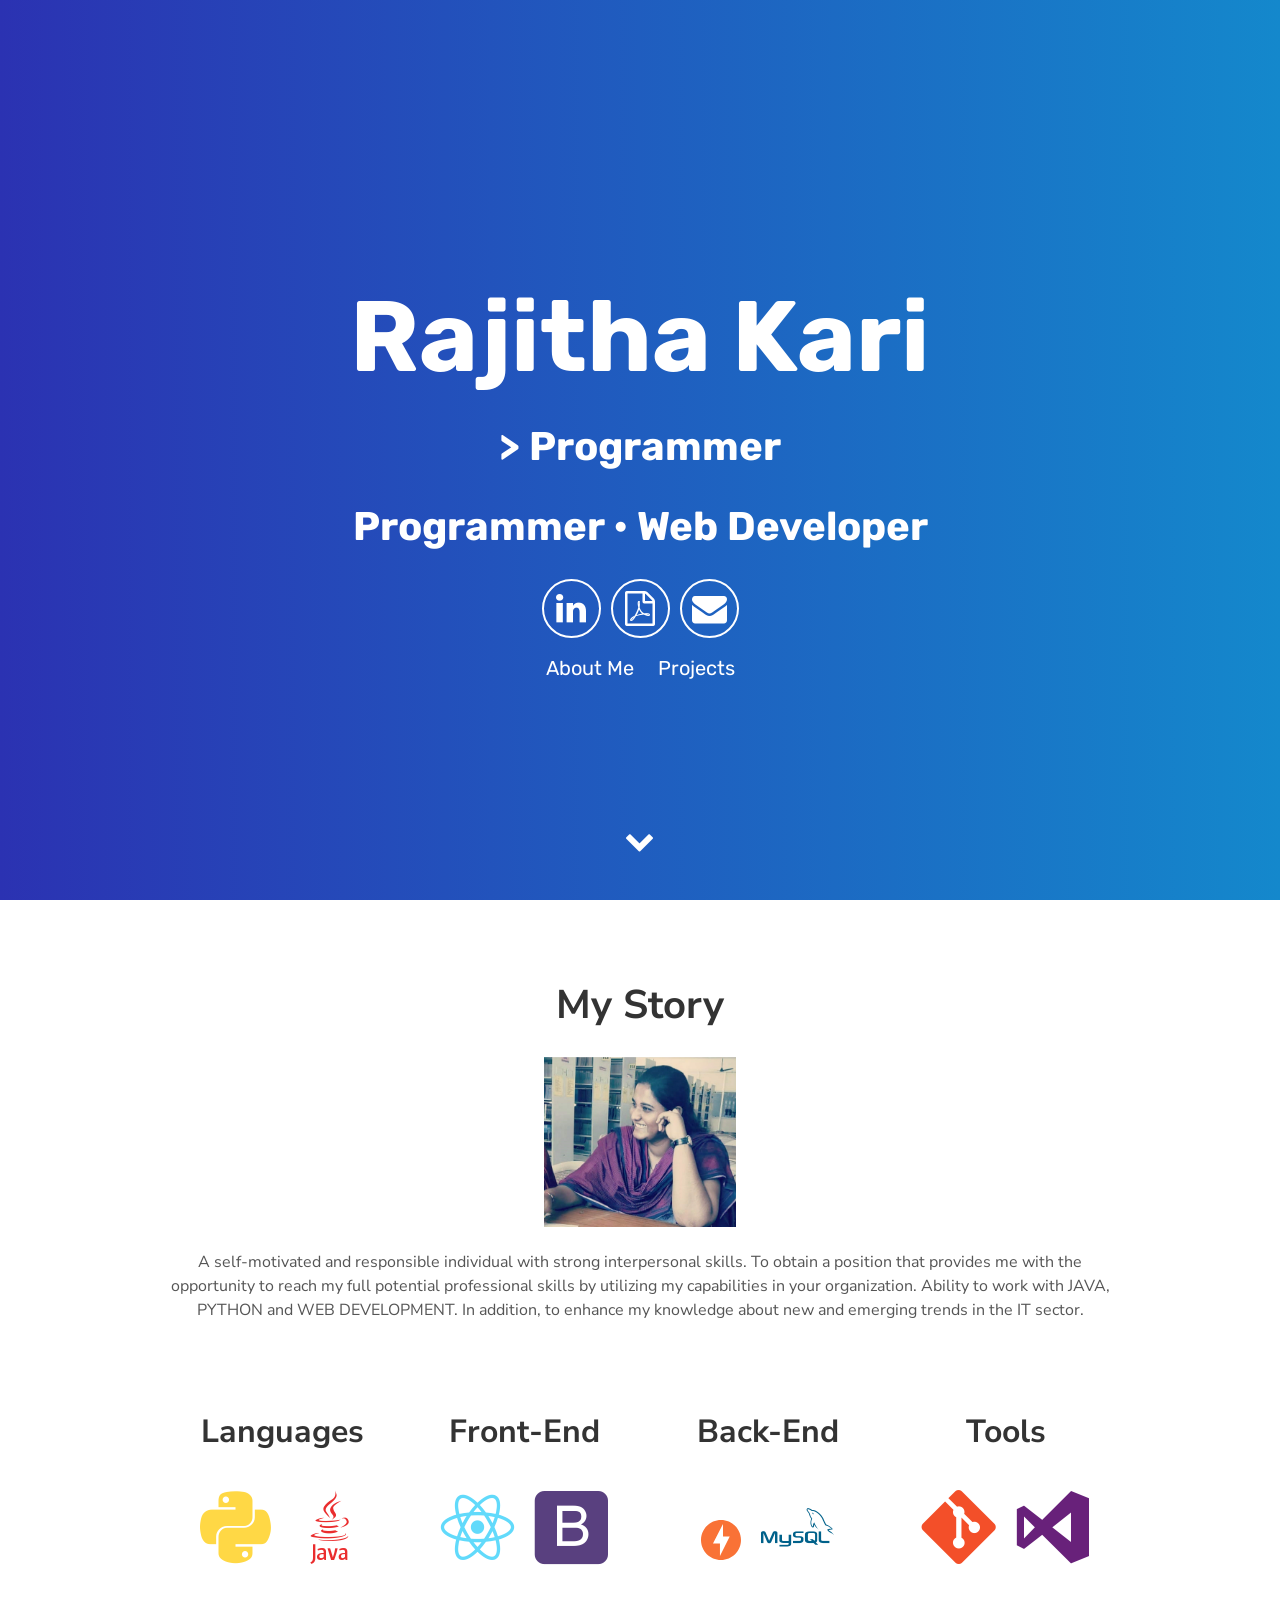
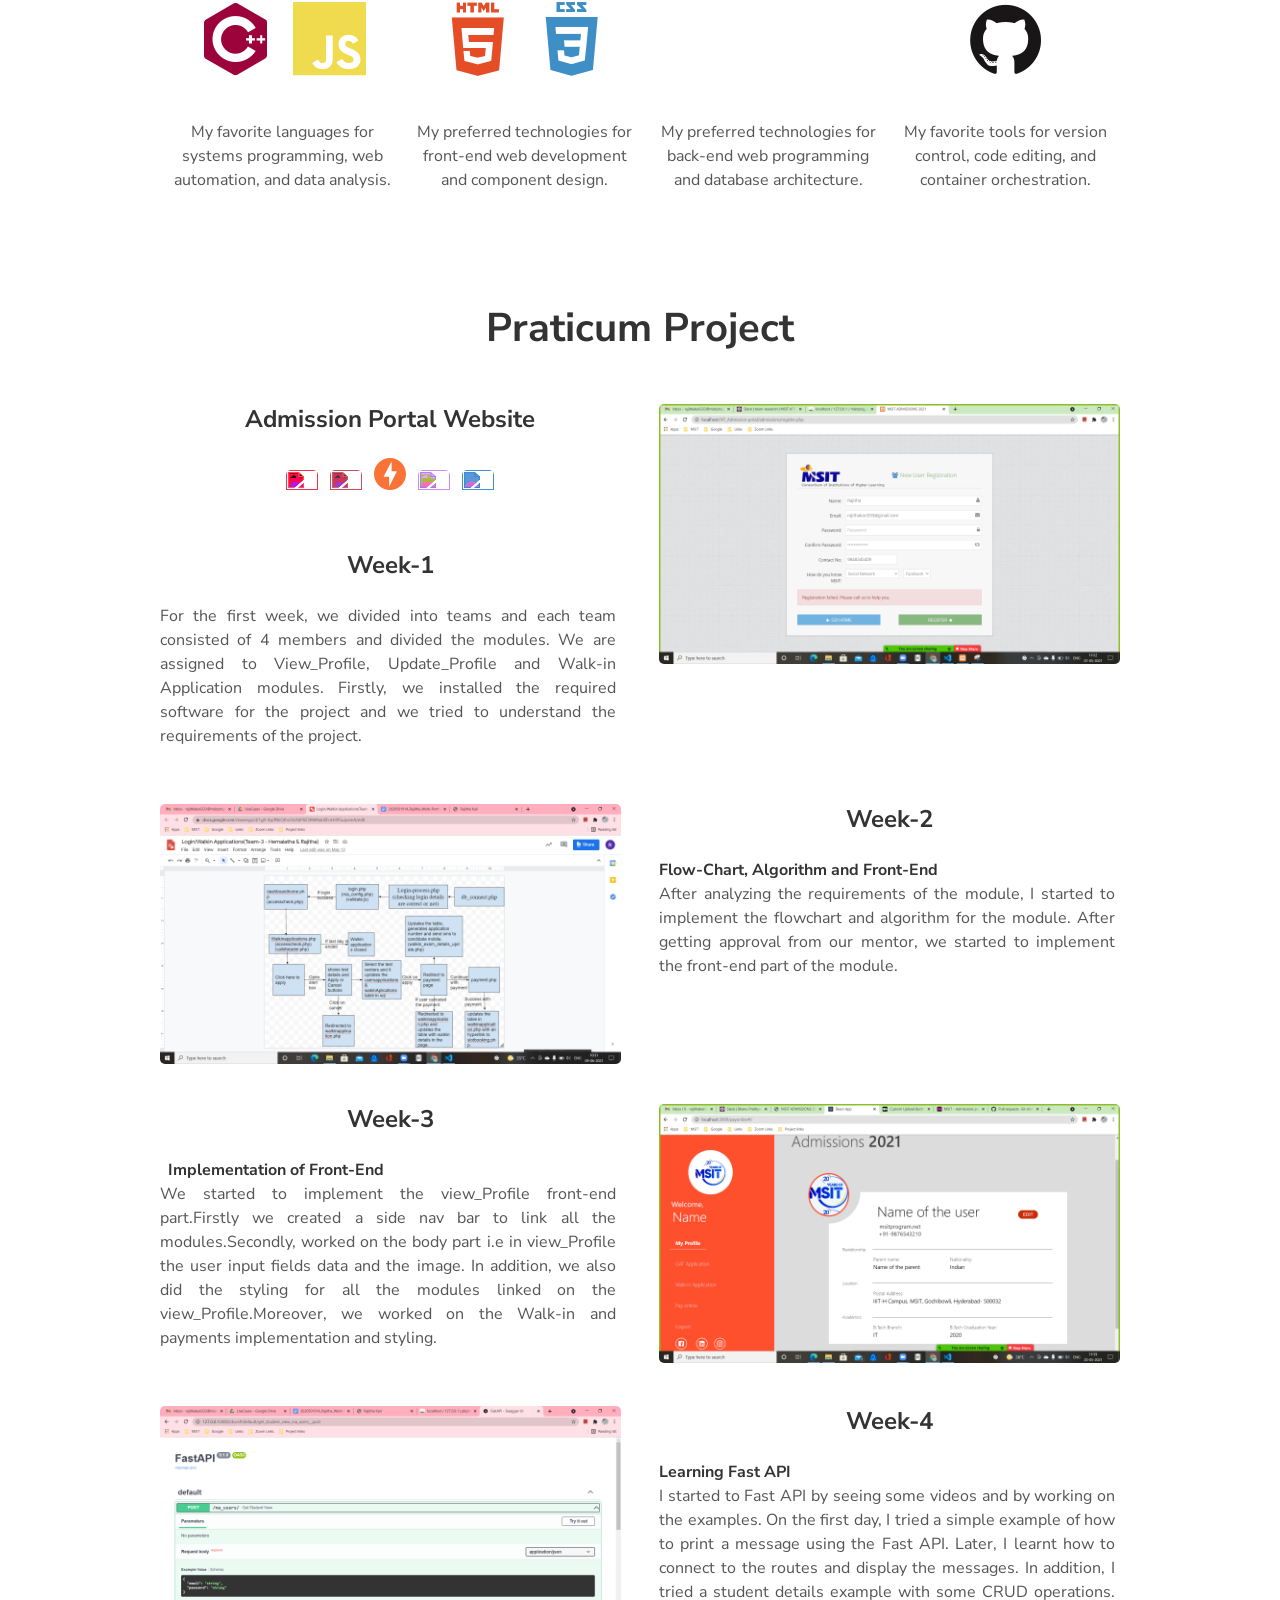
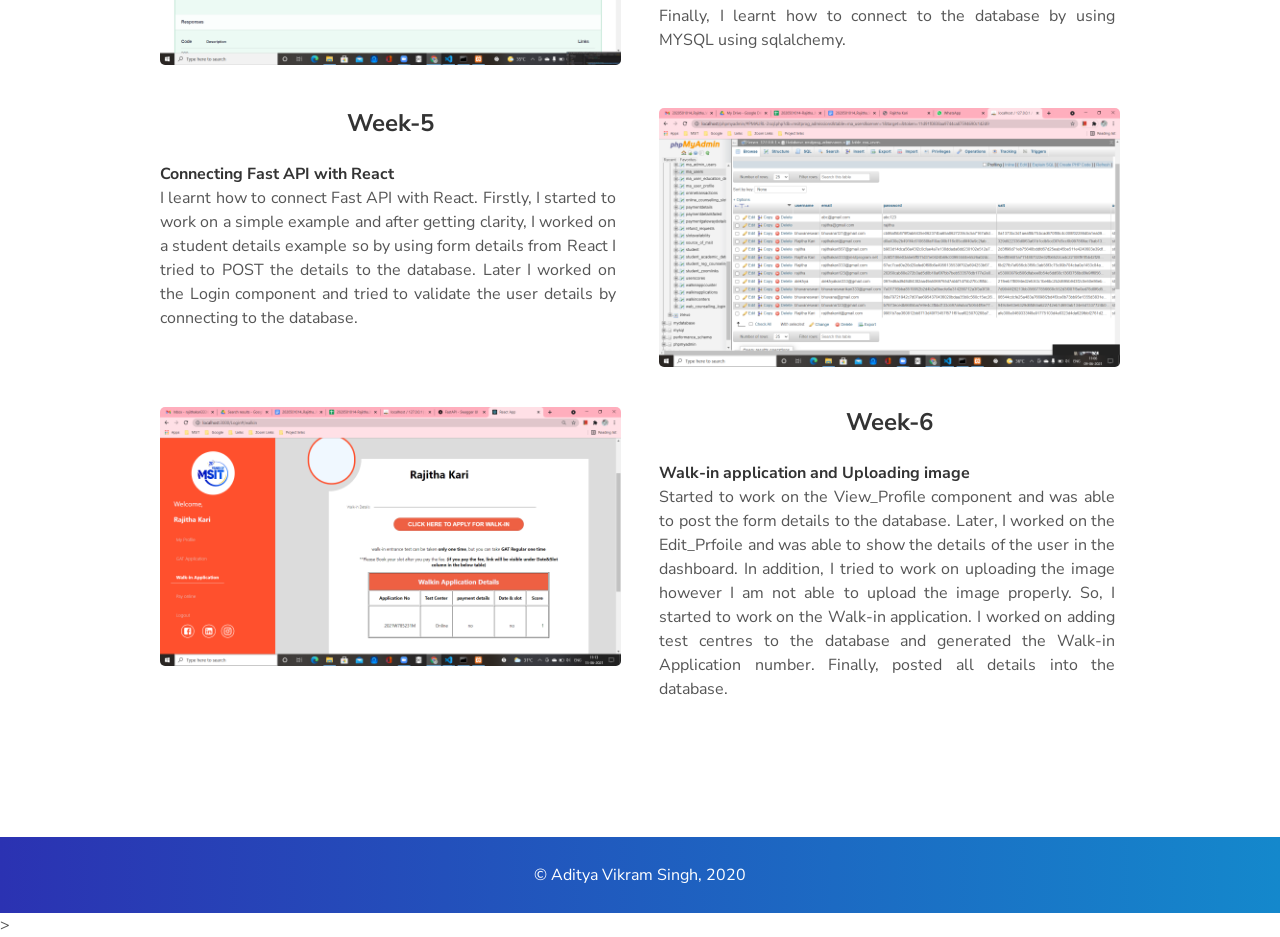
==== portfolio/index.html @ 57f49c66 "Add files via upload" ====
<!DOCTYPE html>
<html lang="en">
  <head>
    <!-- Metadata of the Webpage -->
    <!-- Character-set Metadata -->
    <meta charset="utf-8" />
    <meta http-equiv="X-UA-Compatible" content="IE=edge" />
    <!-- Viewport Metadata -->
    <meta name="viewport" content="width=device-width, initial-scale=1" />
    <!-- Description Metadata-->
    <meta name="description" content="Portfolio Website" />
    <!-- Author Metadata -->
    <meta name="author" content="Rajitha Kari" />
    <!-- Keyword Metadata -->
    <!-- Webpage Logo -->
    <link rel="shortcut icon" href="./assets/img/favicon.ico" />
    <!-- Webpage Title -->
    <title>Rajitha Kari</title>

    <!-- Import CSS: Main Stylesheet -->
    <link rel="stylesheet" href="./assets/css/main.css" />
  </head>

  <body>
    <div id="particles-js">
      <div class="header">
        <h1>
          <span class="site-title">Rajitha Kari</span>
          <div class="site-description"><p id="typed"></p></div>
          <span class="site-description"
            >Programmer • Web Developer</span
          >
        </h1>
        <div class="header-icons">
          <a
            aria-label="My LinkedIn Profile"
            target="_blank"
            href="https://www.linkedin.com/in/rajitha-kari/"
          >
            <i class="icon fa fa-linkedin" aria-hidden="true"></i>
          </a>
          <a
            aria-label="My Résumé"
            target="_blank"
            href="https://rajitha-kari.github.io/Resume.pdf"
          >
            <i class="icon fa fa fa-file-pdf-o" aria-hidden="true"></i>
          </a>
          <a
            aria-label="Send Email"
            href="mailto:rajithakari333@gmail.com"
            target="_blank"
            ><i class="icon fa fa-envelope"></i
          ></a>
        </div>
        <div class="header-links">
          <a class="link" href="#about" data-scroll>About Me</a>
          <a class="link" href="#projects" data-scroll>Projects</a>
        </div>
      </div>
      <a class="down" href="#about" data-scroll
        ><i class="icon fa fa-chevron-down" aria-hidden="true"></i
      ></a>
    </div>

    <!-- About Section -->
    <section id="about">
      <!-- User Introduction-->
      <div class="user-details">
        <h1>My Story</h1>
        <img
          src="./assets/img/myphoto.jpg"
          alt="Professional Me"
          width="20%"
        />
        <p>
          A self-motivated and responsible individual with strong interpersonal skills. 
          To obtain a position that provides me with the opportunity to reach my full 
          potential professional skills by utilizing my capabilities in your organization. 
          Ability to work with JAVA, PYTHON and WEB DEVELOPMENT. In addition, to enhance 
          my knowledge about new and emerging trends in the IT sector.
        </p>
      </div>

      <!-- User Specifics -->
      <div class="user">
        <!-- Technology Stack #1: Languages -->
        <div class="tech">
          <h2>Languages</h2>
          <i class="devicon-python-plain colored"></i>
          <i class="devicon-java-plain-wordmark colored"></i>
          <i class="devicon-cplusplus-plain colored"></i>
          <i class="devicon-javascript-plain colored"></i>
          <p>
            My favorite languages for systems programming, web automation, and
            data analysis.
          </p>
        </div>

        <!-- Technology Stack #2: Front-End -->
        <div class="tech">
          <h2>Front-End</h2>
          <i class="devicon-react-original colored"></i>
          <i class="devicon-bootstrap-plain colored"></i>
          <i class="devicon-html5-plain-wordmark colored"></i>
          <i class="devicon-css3-plain-wordmark colored"></i>
          <p>
            My preferred technologies for front-end web development and
            component design.
          </p>
        </div>

        <!-- Technology Stack #3: Back-End -->
        <div class="tech">
          <h2>Back-End</h2>
          <img
              height="40"
              width="40"
              src="./assets/img/fastapi.svg"
              style="
                filter: invert(96%) sepia(47%) saturate(4151%)
                  hue-rotate(338deg) brightness(100%) contrast(95%);
              "
            />
          <i class="devicon-mysql-plain-wordmark colored"></i>
          <br/>
          <br/>
          <p>
            My preferred technologies for back-end web programming and database
            architecture.
          </p>
        </div>

        <!-- Technology Stack #4: Tools -->
        <div class="tech">
          <h2>Tools</h2>
          <i class="devicon-git-plain colored"></i>
          <i class="devicon-visualstudio-plain colored"></i>
          <i class="devicon-github-plain colored"></i>
          <p>
            My favorite tools for version control, code editing, and container
            orchestration.
          </p>
        </div>
      </div>
    </section>

    <!-- Projects Section -->
    <section id="projects">
      <div class="user-details">
        <h1>Praticum Project</h1>
      </div>

      <!-- Week-1 -->
      <div class="user-projects">
        <div class="images-right">
          <img
            alt="Admission Portal"
            src="./assets/img/1.png"
          />
        </div>
        <div class="contents" style="text-align: center;">
          <h3>Admission Portal Website</h3>
          <div>
            <img
              height="32"
              width="32"
              src="https://unpkg.com/simple-icons@3.4.0/icons/javascript.svg"
              style="
                filter: invert(96%) sepia(47%) saturate(4151%)
                  hue-rotate(338deg) brightness(100%) contrast(95%);
              "
            />
            &nbsp;
            <img
              height="32"
              width="32"
              src="https://unpkg.com/simple-icons@3.4.0/icons/mysql.svg"
              style="
                filter: invert(96%) sepia(47%) saturate(4151%)
                  hue-rotate(338deg) brightness(100%) contrast(60%);
              "
            />
            &nbsp;
            <img
              height="32"
              width="32"
              src="./assets/img/fastapi.svg"
              style="
                filter: invert(96%) sepia(47%) saturate(4151%)
                  hue-rotate(338deg) brightness(100%) contrast(95%);
              "
            />
            &nbsp;
            <img
              height="32"
              width="32"
              src="https://unpkg.com/simple-icons@3.4.0/icons/react.svg"
              style="
                filter: invert(24%) sepia(14%) saturate(2270%)
                  hue-rotate(222deg) brightness(102%) contrast(90%);
              "
            />
            &nbsp;
            <img
              height="32"
              width="32"
              src="https://unpkg.com/simple-icons@3.4.0/icons/css3.svg"
              style="
                filter: invert(33%) sepia(29%) saturate(3844%)
                  hue-rotate(184deg) brightness(90%) contrast(84%);
              "
            />
          </div>
          <h3>Week-1</h3>
          <p style="text-align: justify;">
            For the first week, we divided into teams and each team consisted of 4 members 
            and divided the modules. We are assigned to View_Profile, Update_Profile and 
            Walk-in Application modules. Firstly, we installed the required software for 
            the project and we tried to understand the requirements of the project.
          </p>
          <!-- <a
            class="project-link"
            target="_blank"
            href="https://www.adityavsingh.com/"
            >Check it out!</a
          > -->
        </div>
      </div>

      <!-- Week-2 -->
      <div class="user-projects">
        <div class="images-left">
          <img
            alt="Week-2"
            src="./assets/img/2.png"
          />
        </div>
        <div class="contents-right" style="text-align: center;">
          <h3>Week-2</h3>
          
          <p style="text-align: justify;">
            <strong>Flow-Chart, Algorithm and Front-End</strong><br/>
            After analyzing the requirements of the module, I started to implement 
            the flowchart and algorithm for the module. After getting approval 
            from our mentor, we started to implement the front-end part of the module.
          </p>
          <!-- <a
            class="project-link"
            target="_blank"
            href="https://github.com/AVS1508/Summer-2020-Project"
            >Check it out!</a
          > -->
        </div>
      </div>

     <!-- Week-3 -->
      <div class="user-projects">
        <div class="images-right">
          <img
            alt="Week-3"
            src="./assets/img/3.png"
          />
        </div>
        <div class="contents" style="text-align: center;">
          <h3>Week-3</h3>
          <p style="text-align: justify;">
            &nbsp;
            <strong>Implementation of Front-End</strong><br/>
            We started to implement the view_Profile front-end part.Firstly we created a 
            side nav bar to link all the modules.Secondly, worked on the body part i.e 
            in view_Profile the user input fields data and the image. In addition, we also 
            did the styling for all the modules linked on the view_Profile.Moreover, we 
            worked on the Walk-in and payments implementation and styling.
          </p>
          <!-- <a
            class="project-link"
            target="_blank"
            href="https://www.adityavsingh.com/covid19-tracker-app"
          >
            Check it out!
          </a> -->
        </div>
      </div>

      <!-- Week-4 -->
      <div class="user-projects">
        <div class="images-left">
          <img
            alt="Week-4"
            src="./assets/img/4.png"
          />
        </div>
        <div class="contents-right" style="text-align: center;">
          <h3>Week-4</h3>
          <p style="text-align: justify;">
            <strong>Learning Fast API</strong><br/>
            I started to Fast API by seeing some videos and by working on the examples. 
            On the first day, I tried a simple example of how to print a message using 
            the Fast API. Later, I learnt how to connect to the routes and display the 
            messages. In addition, I tried a student details example with some CRUD 
            operations. Finally, I learnt how to connect to the database by using 
            MYSQL using sqlalchemy.
          </p>
          <!-- <a
            class="project-link"
            target="_blank"
            href="https://github.com/AVS1508/Valuto-Account-Management-System"
          >
            Check it out!
          </a> -->
        </div>
      </div>

      <!-- Week-5 -->
      <div class="user-projects">
        <div class="images-right">
          <img
            alt="Week-5"
            src="./assets/img/5.png"
          />
        </div>
        <div class="contents" style="text-align: center;">
          <h3>Week-5</h3>
          <p style="text-align: justify;">
            <strong>Connecting Fast API with React</strong><br/>
            I learnt how to connect Fast API with React. Firstly, I started to work on a 
            simple example and after getting clarity, I worked on a student details 
            example so by using form details from React I tried to POST the details to 
            the database. Later I worked on the Login component and tried to validate 
            the user details by connecting to the database.
            
          </p>
          <!-- <a
            class="project-link"
            target="_blank"
            href="https://www.adityavsingh.com/covid19-tracker-app"
          >
            Check it out!
          </a> -->
        </div>
      </div>
      <!-- Week-6 -->
      <div class="user-projects">
        <div class="images-left">
          <img
            alt="Week-4"
            src="./assets/img/6.png"
          />
        </div>
        <div class="contents-right" style="text-align: center;">
          <h3>Week-6</h3>
          <p style="text-align: justify;">
            <strong>Walk-in application and Uploading image</strong><br/>
            Started to work on the View_Profile component and was able to post the form 
            details to the database. Later, I worked on the Edit_Prfoile and was able to 
            show the details of the user in the dashboard. In addition, I tried to work 
            on uploading the image however I am not able to upload the image properly. 
            So, I started to work on the Walk-in application. I worked on adding test 
            centres to the database and generated the Walk-in Application number. 
            Finally, posted all details into the database.
          </p>
          <!-- <a
            class="project-link"
            target="_blank"
            href="https://github.com/AVS1508/Valuto-Account-Management-System"
          >
            Check it out!
          </a> -->
        </div>
      </div>
    </section>

    <footer class="footer">
      <p>&copy; Aditya Vikram Singh, 2020</p>
    </footer>

    <!-- Import JS: Particles Theme -->
    <script src="https://cdn.jsdelivr.net/particles.js/2.0.0/particles.min.js"></script>
    <!-- Import JS: Sweet Scroll -->
    <script src="./assets/js/sweet-scroll.min.js"></script>
    <!-- Import JS: Google Analytics -->
    <script src="./assets/js/google-analytics.js"></script>
    <!-- Import JS: Typed.js -->>
    <script src="./assets/js/typed.js"></script>
    <script>
      var typed = new Typed("#typed", {
        strings: ["> Programmer", "> Web Developer", "> Graphic Designer"],
        typeSpeed: 80,
        backSpeed: 80,
        backDelay: 1800,
        loop: true,
        showCursor: false,
        contentType: null,
      });
    </script>
    <!-- Import JS: Main Script -->
    <script src="./assets/js/main.js"></script>
  </body>
</html>
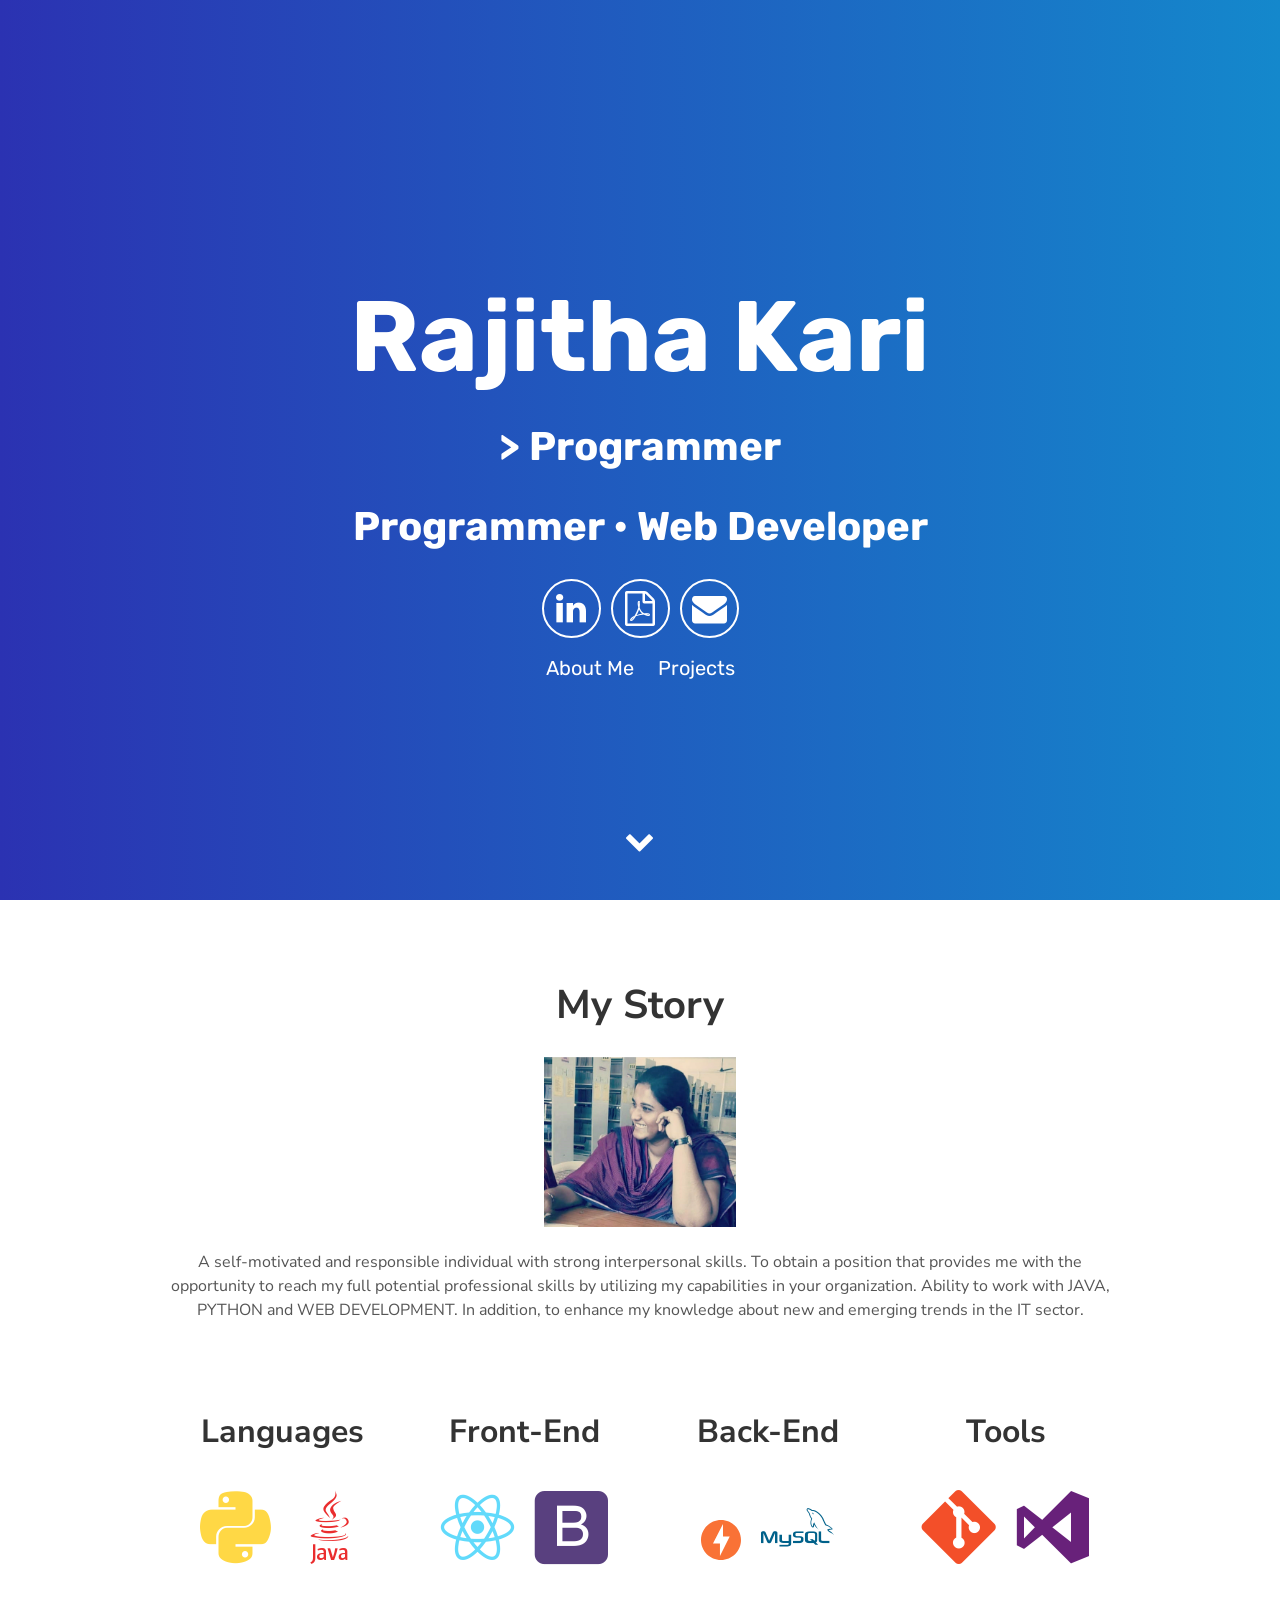
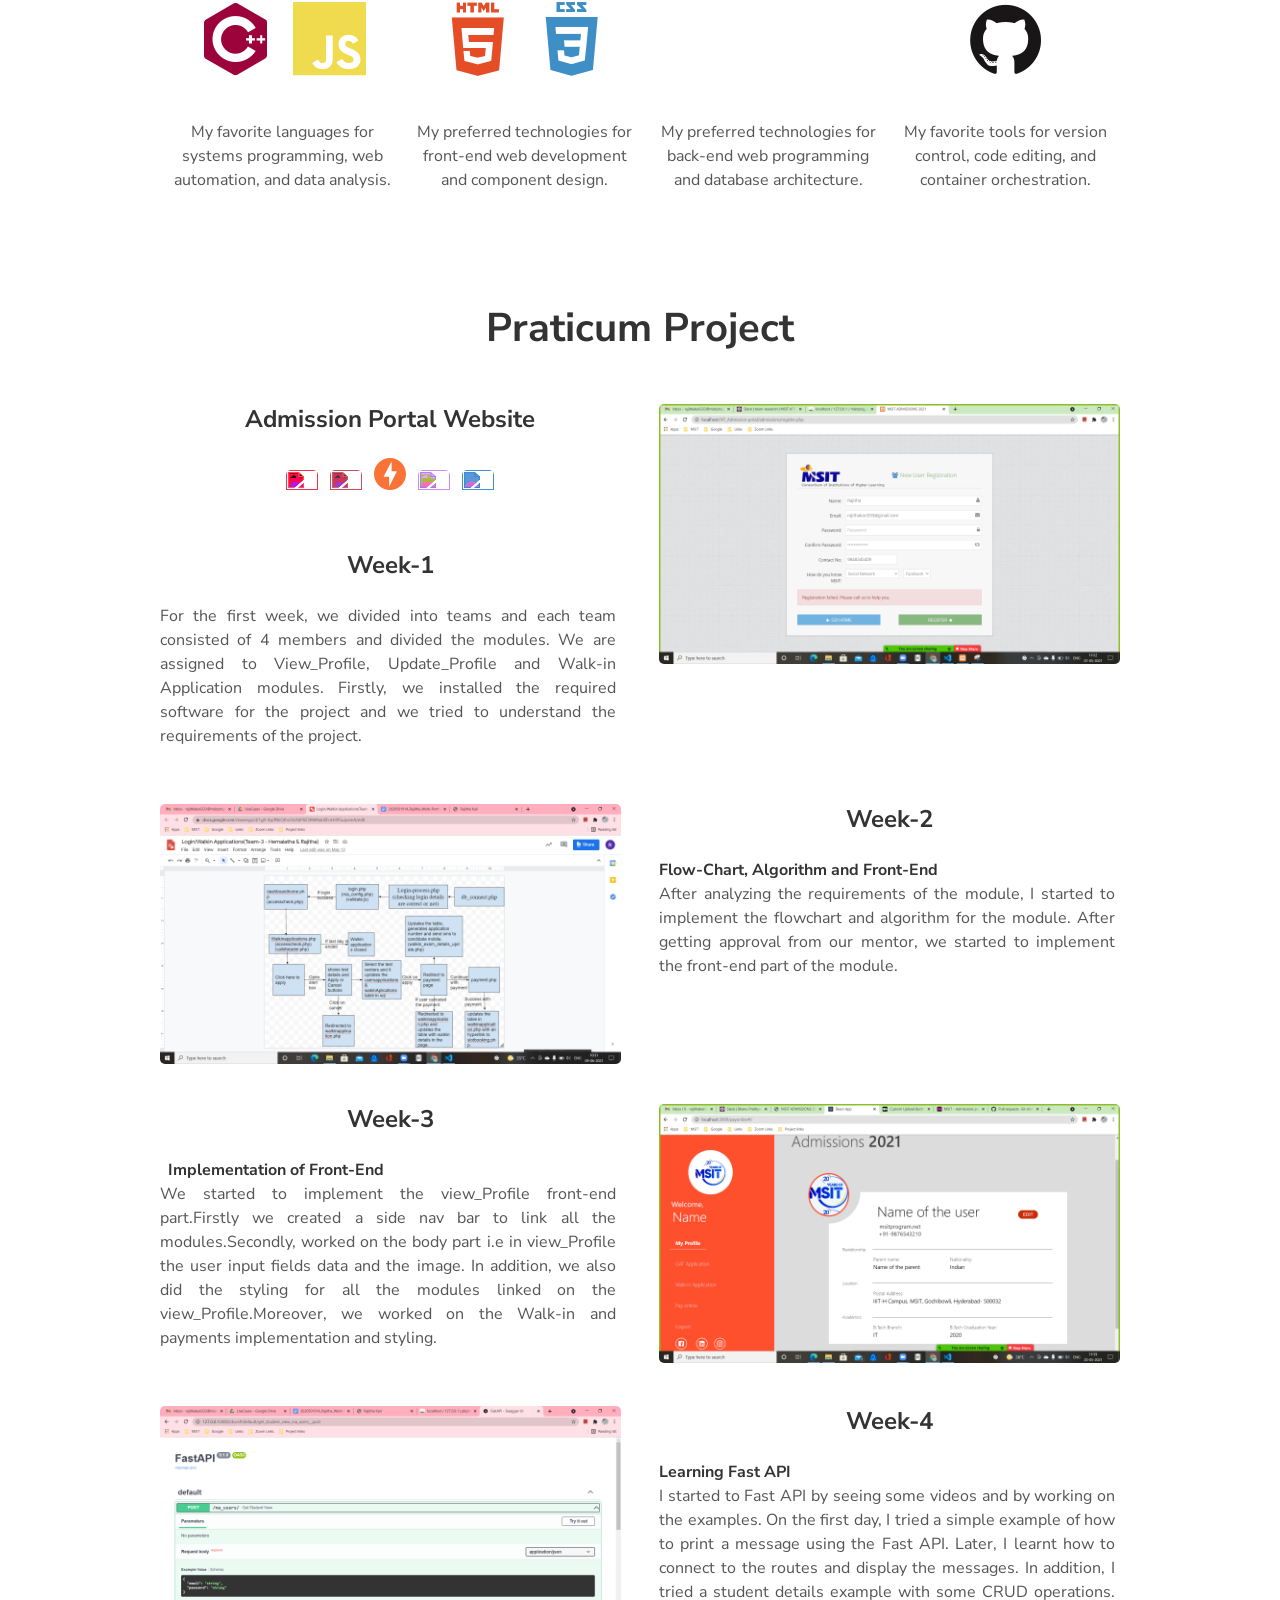
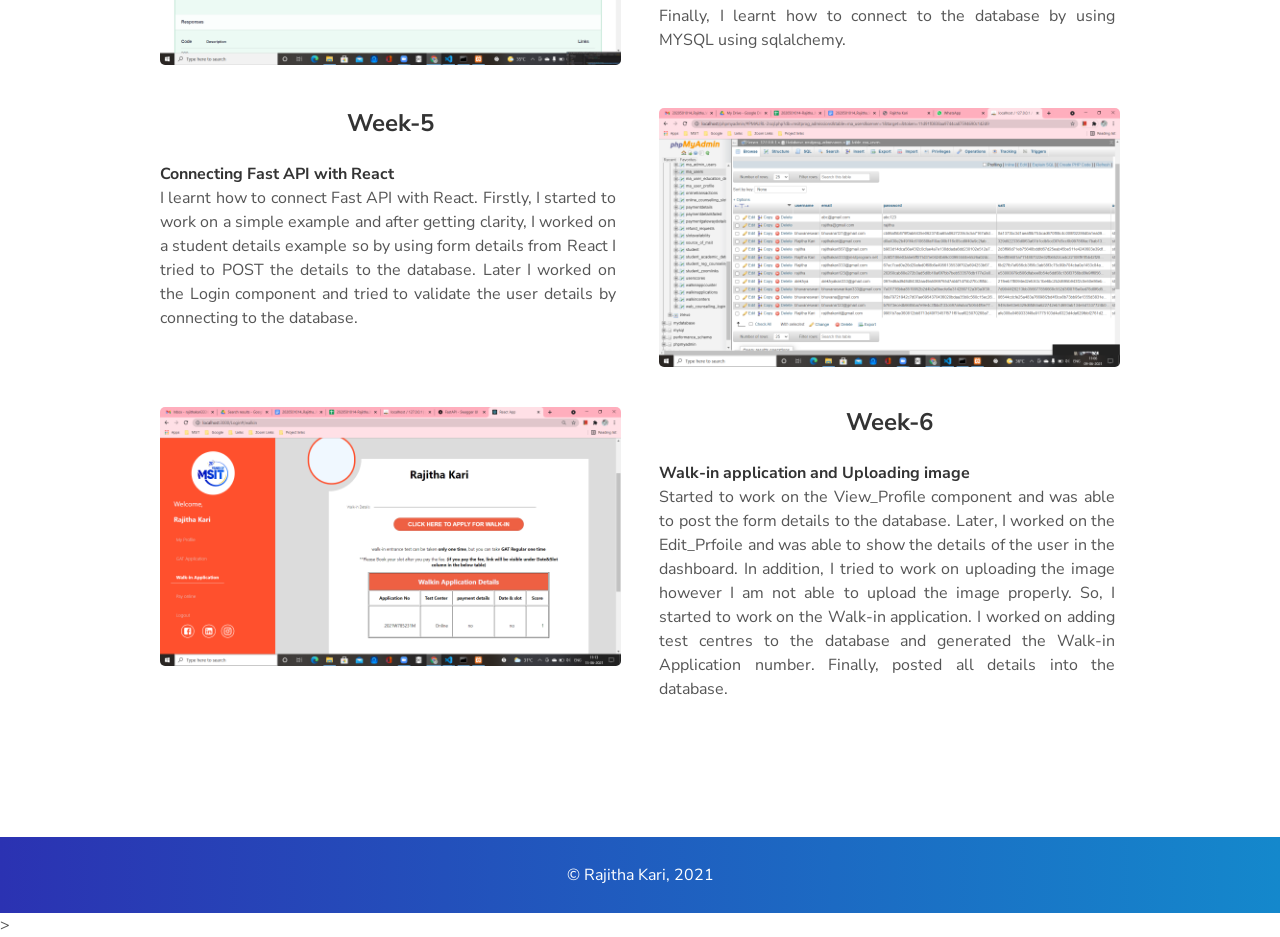
==== commit ddeccfc5: "Update index.html" ====
--- a/portfolio/index.html
+++ b/portfolio/index.html
@@ -372,7 +372,7 @@
     </section>
 
     <footer class="footer">
-      <p>&copy; Aditya Vikram Singh, 2020</p>
+      <p>&copy; Rajitha Kari, 2021</p>
     </footer>
 
     <!-- Import JS: Particles Theme -->
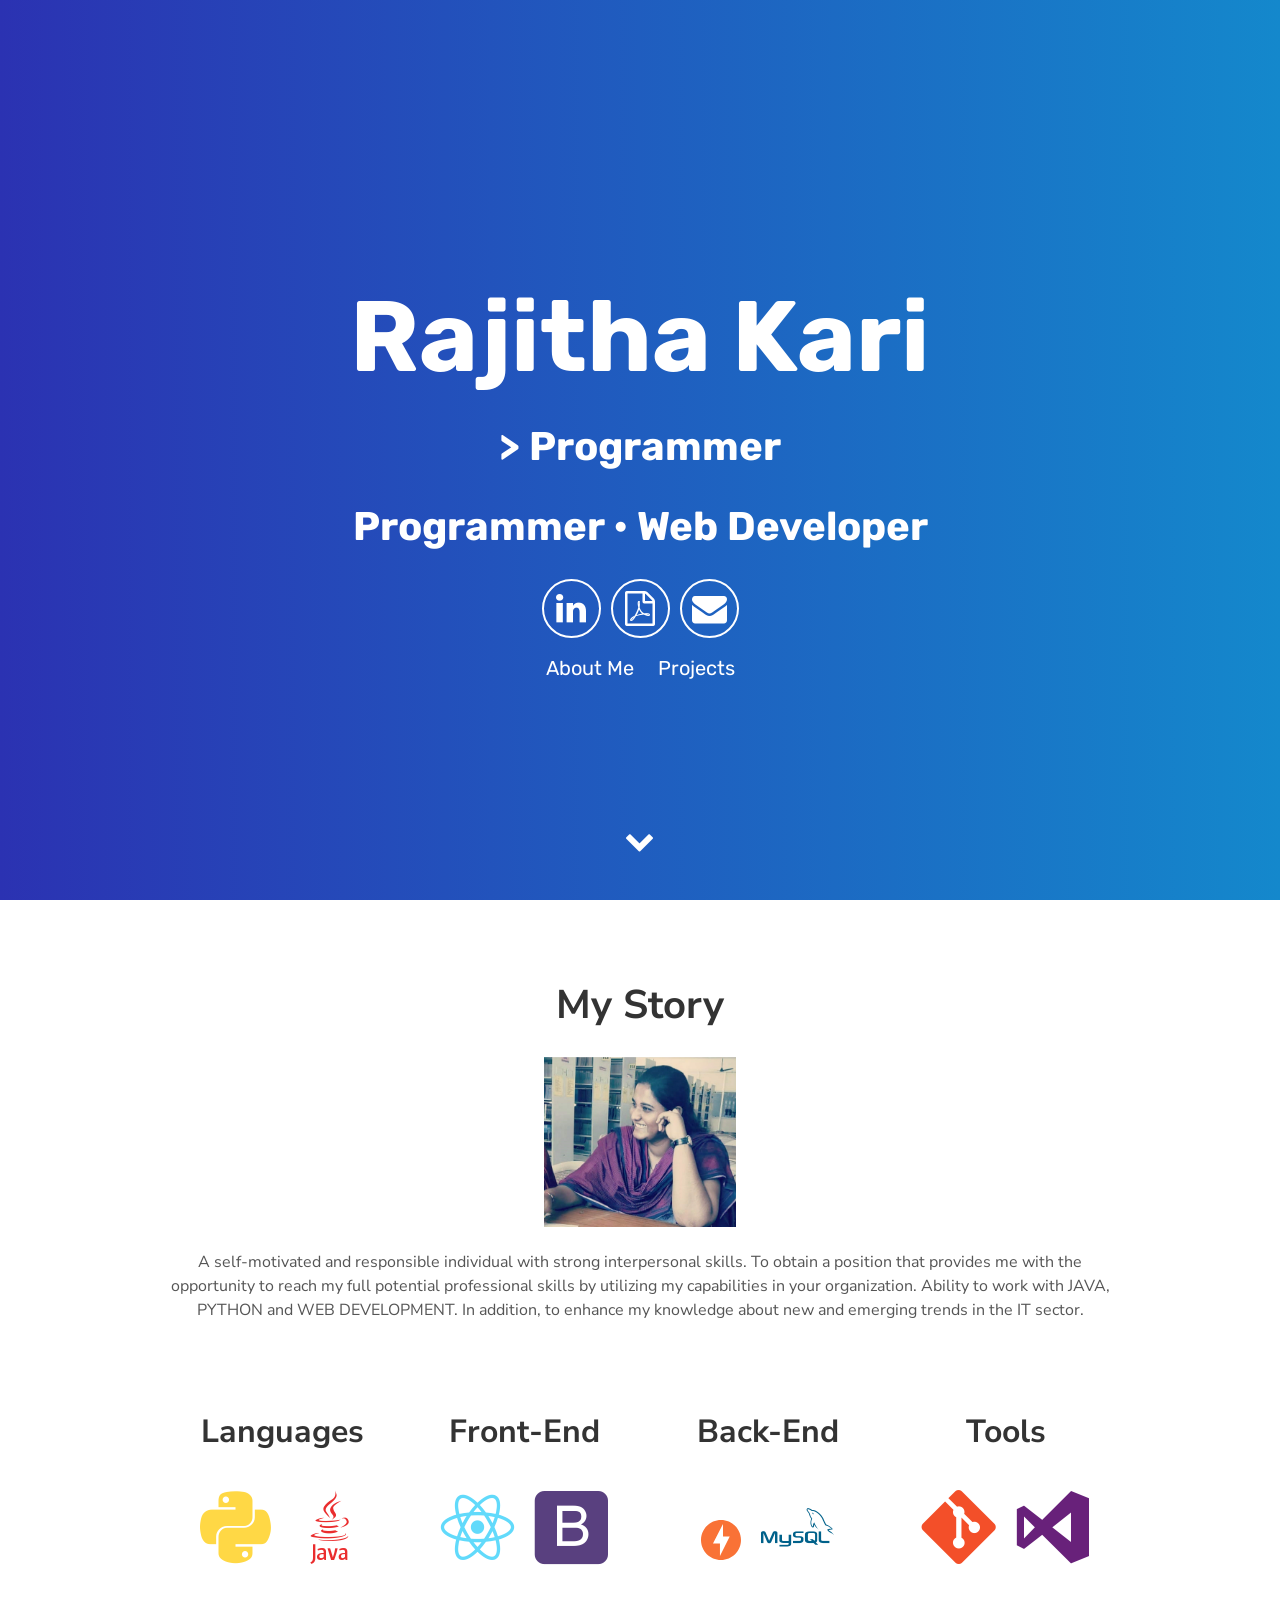
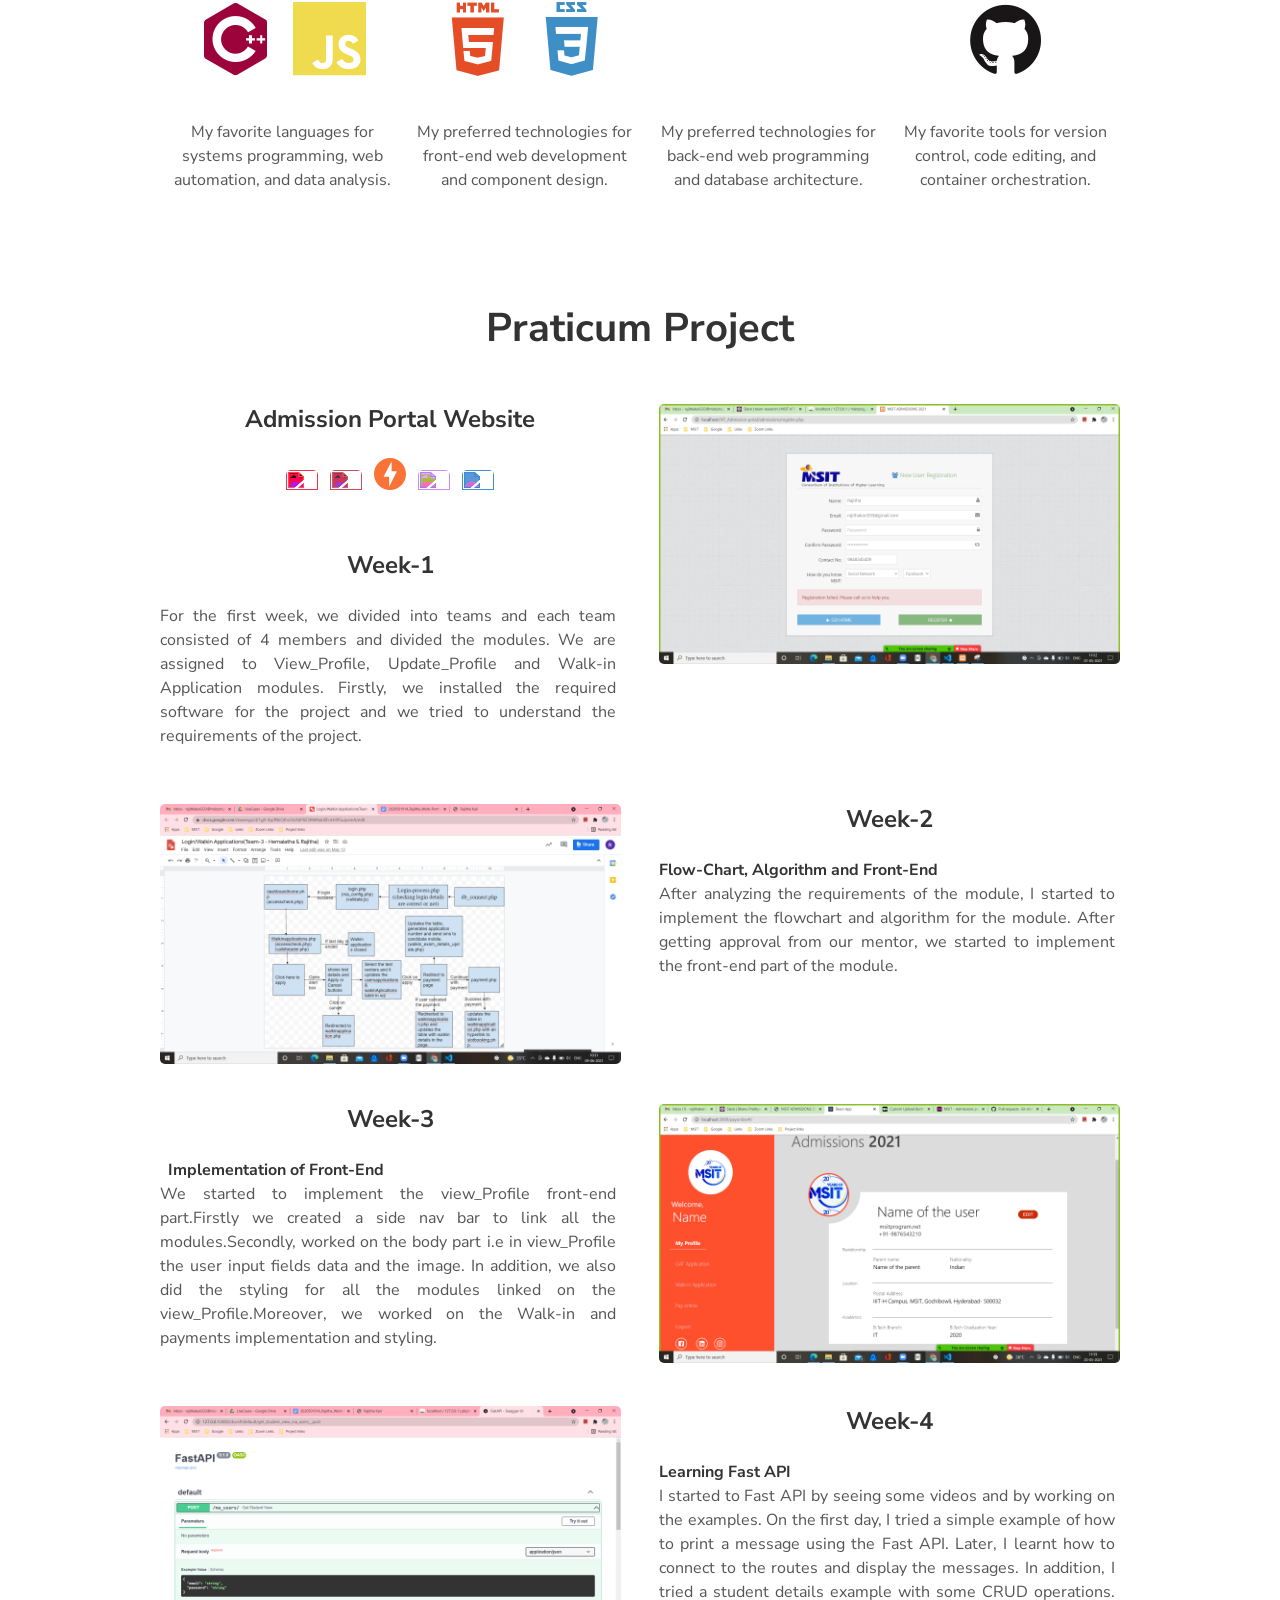
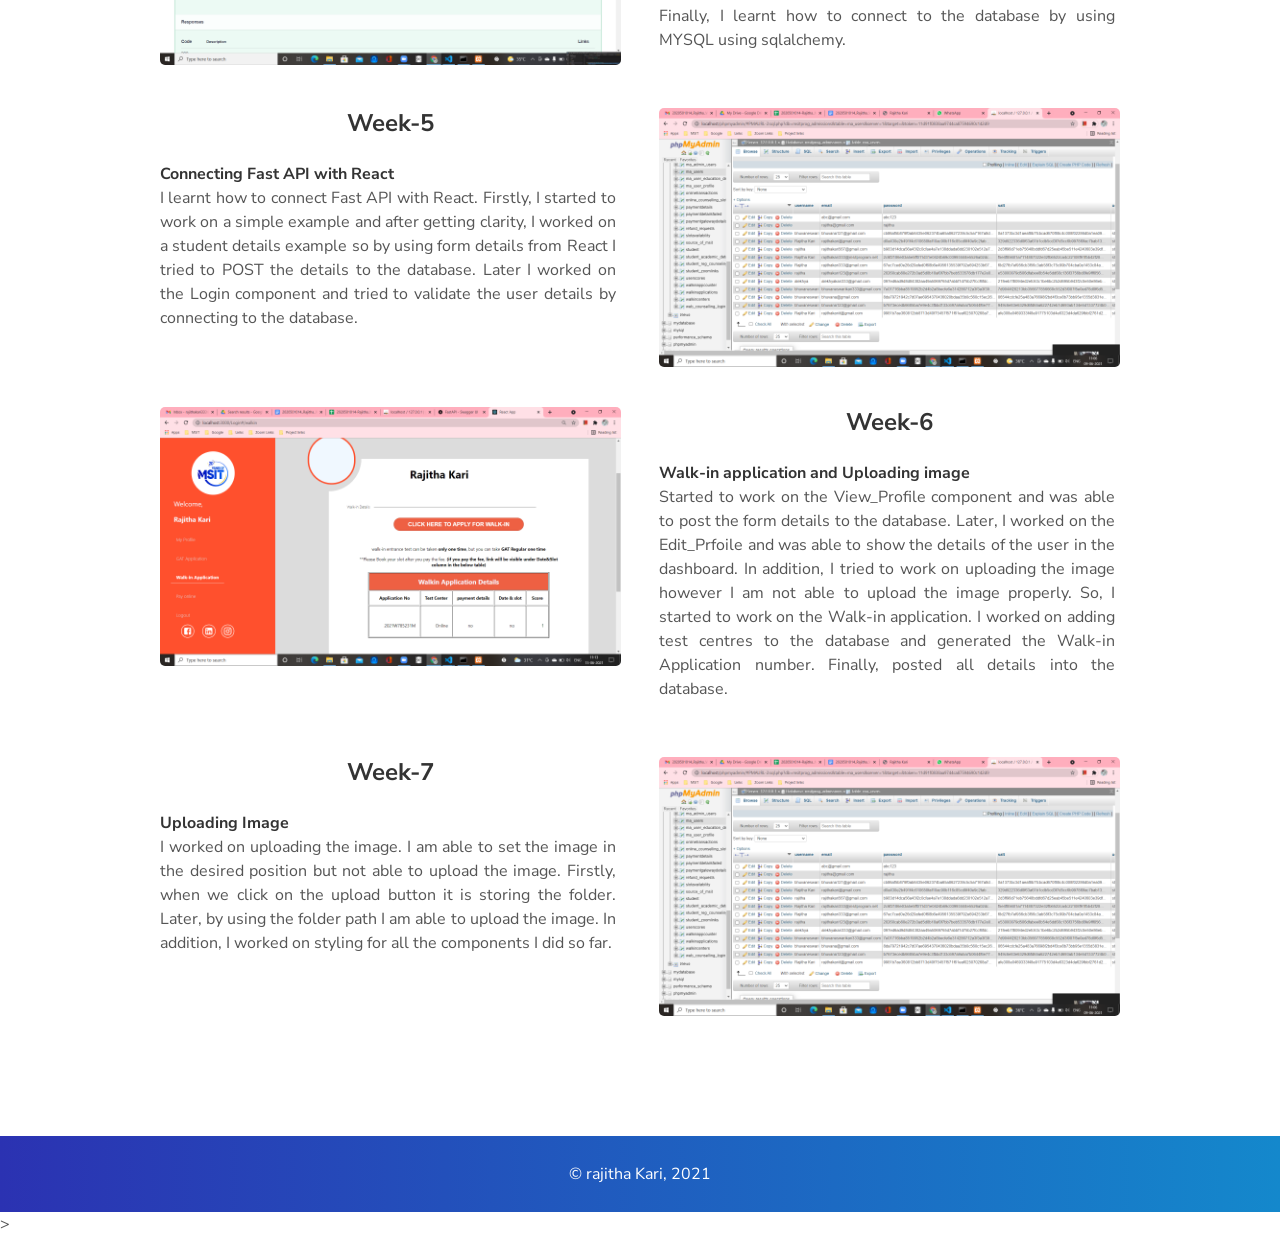
==== commit b9188995: "Add files via upload" ====
--- a/portfolio/index.html
+++ b/portfolio/index.html
@@ -369,10 +369,38 @@
           </a> -->
         </div>
       </div>
+      <!-- Week-7 -->
+      <div class="user-projects">
+        <div class="images-right">
+          <img
+            alt="Week-5"
+            src="./assets/img/5.png"
+          />
+        </div>
+        <div class="contents" style="text-align: center;">
+          <h3>Week-7</h3>
+          <p style="text-align: justify;">
+            <strong>Uploading Image</strong><br/>
+            I worked on uploading the image. I am able to set the image in the desired position 
+            but not able to upload the image. Firstly, when we click on the upload button it is 
+            storing the folder. Later, by using the folder path I am able to upload the image. 
+            In addition, I worked on styling for all the components I did so far.
+
+            
+          </p>
+          <!-- <a
+            class="project-link"
+            target="_blank"
+            href="https://www.adityavsingh.com/covid19-tracker-app"
+          >
+            Check it out!
+          </a> -->
+        </div>
+      </div>
     </section>
 
     <footer class="footer">
-      <p>&copy; Rajitha Kari, 2021</p>
+      <p>&copy; rajitha Kari, 2021</p>
     </footer>
 
     <!-- Import JS: Particles Theme -->
@@ -385,7 +413,7 @@
     <script src="./assets/js/typed.js"></script>
     <script>
       var typed = new Typed("#typed", {
-        strings: ["> Programmer", "> Web Developer", "> Graphic Designer"],
+        strings: ["> Programmer", "> Web Developer"],
         typeSpeed: 80,
         backSpeed: 80,
         backDelay: 1800,
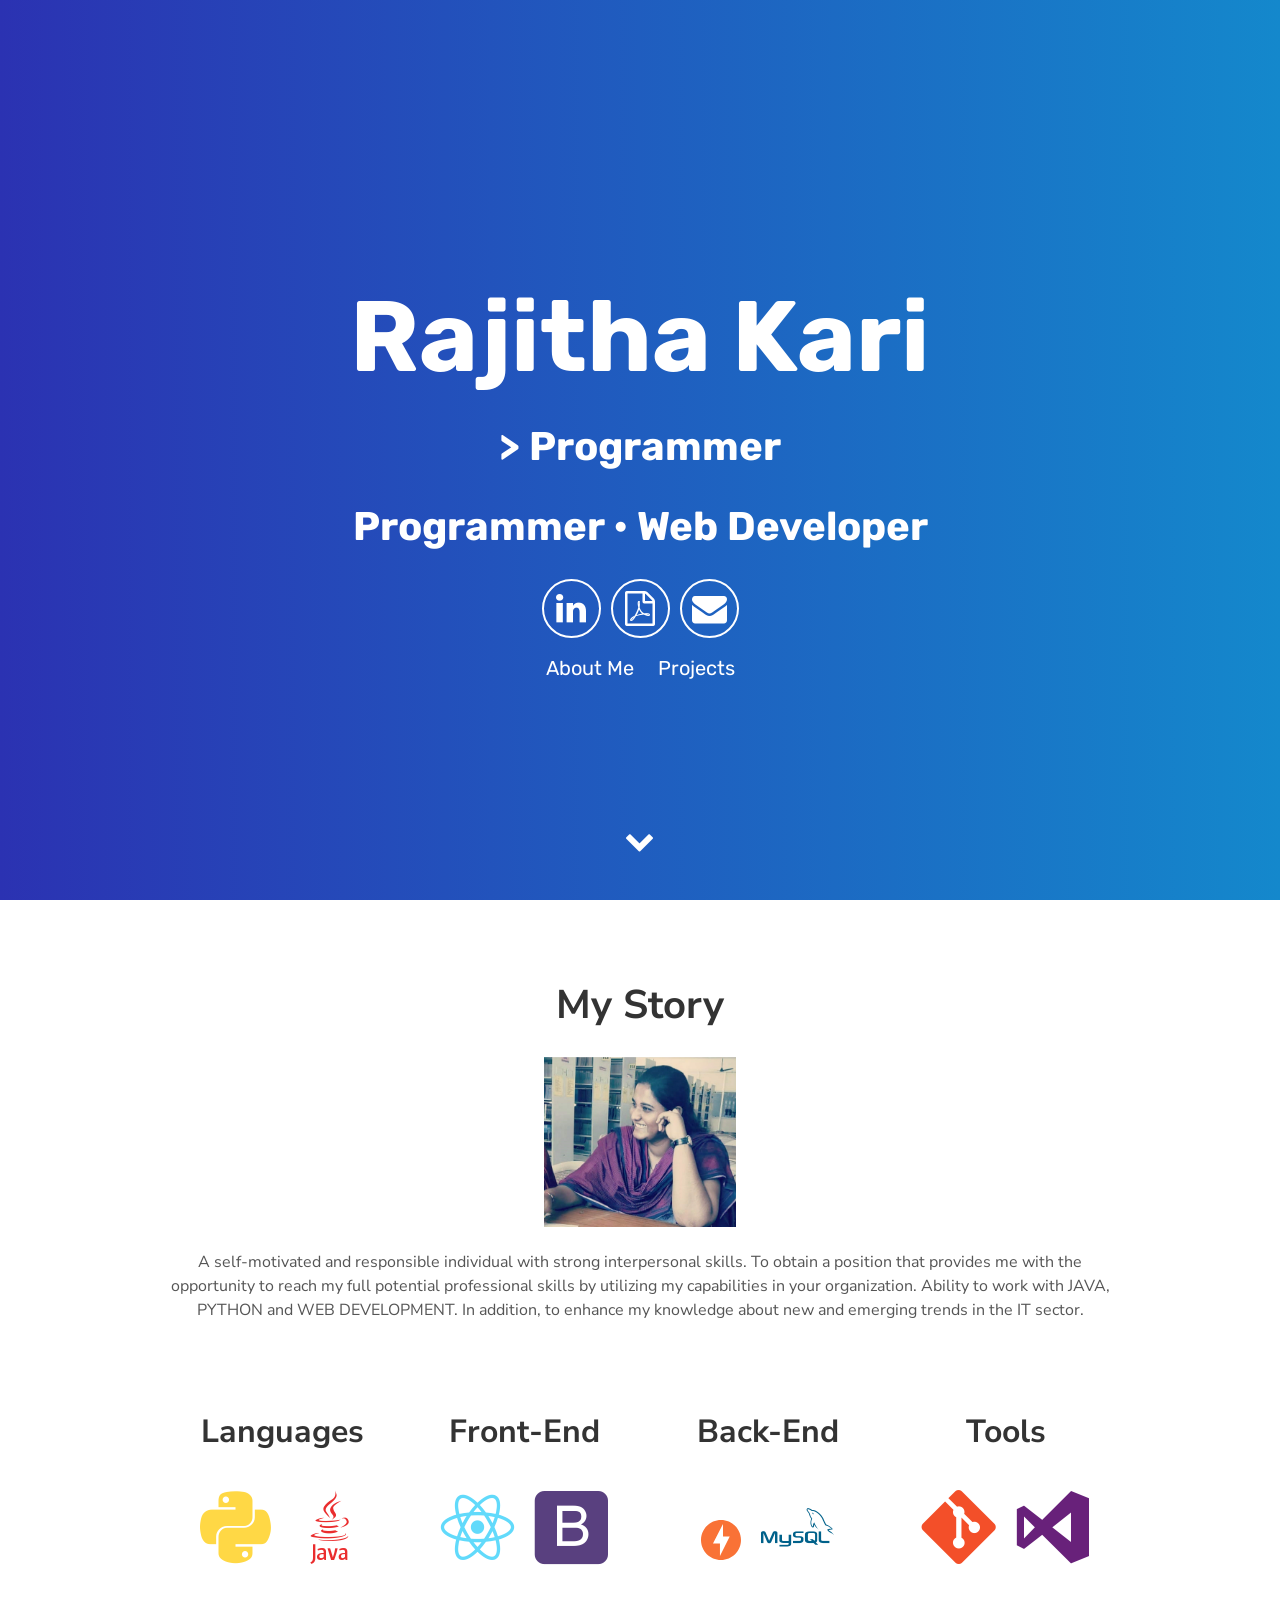
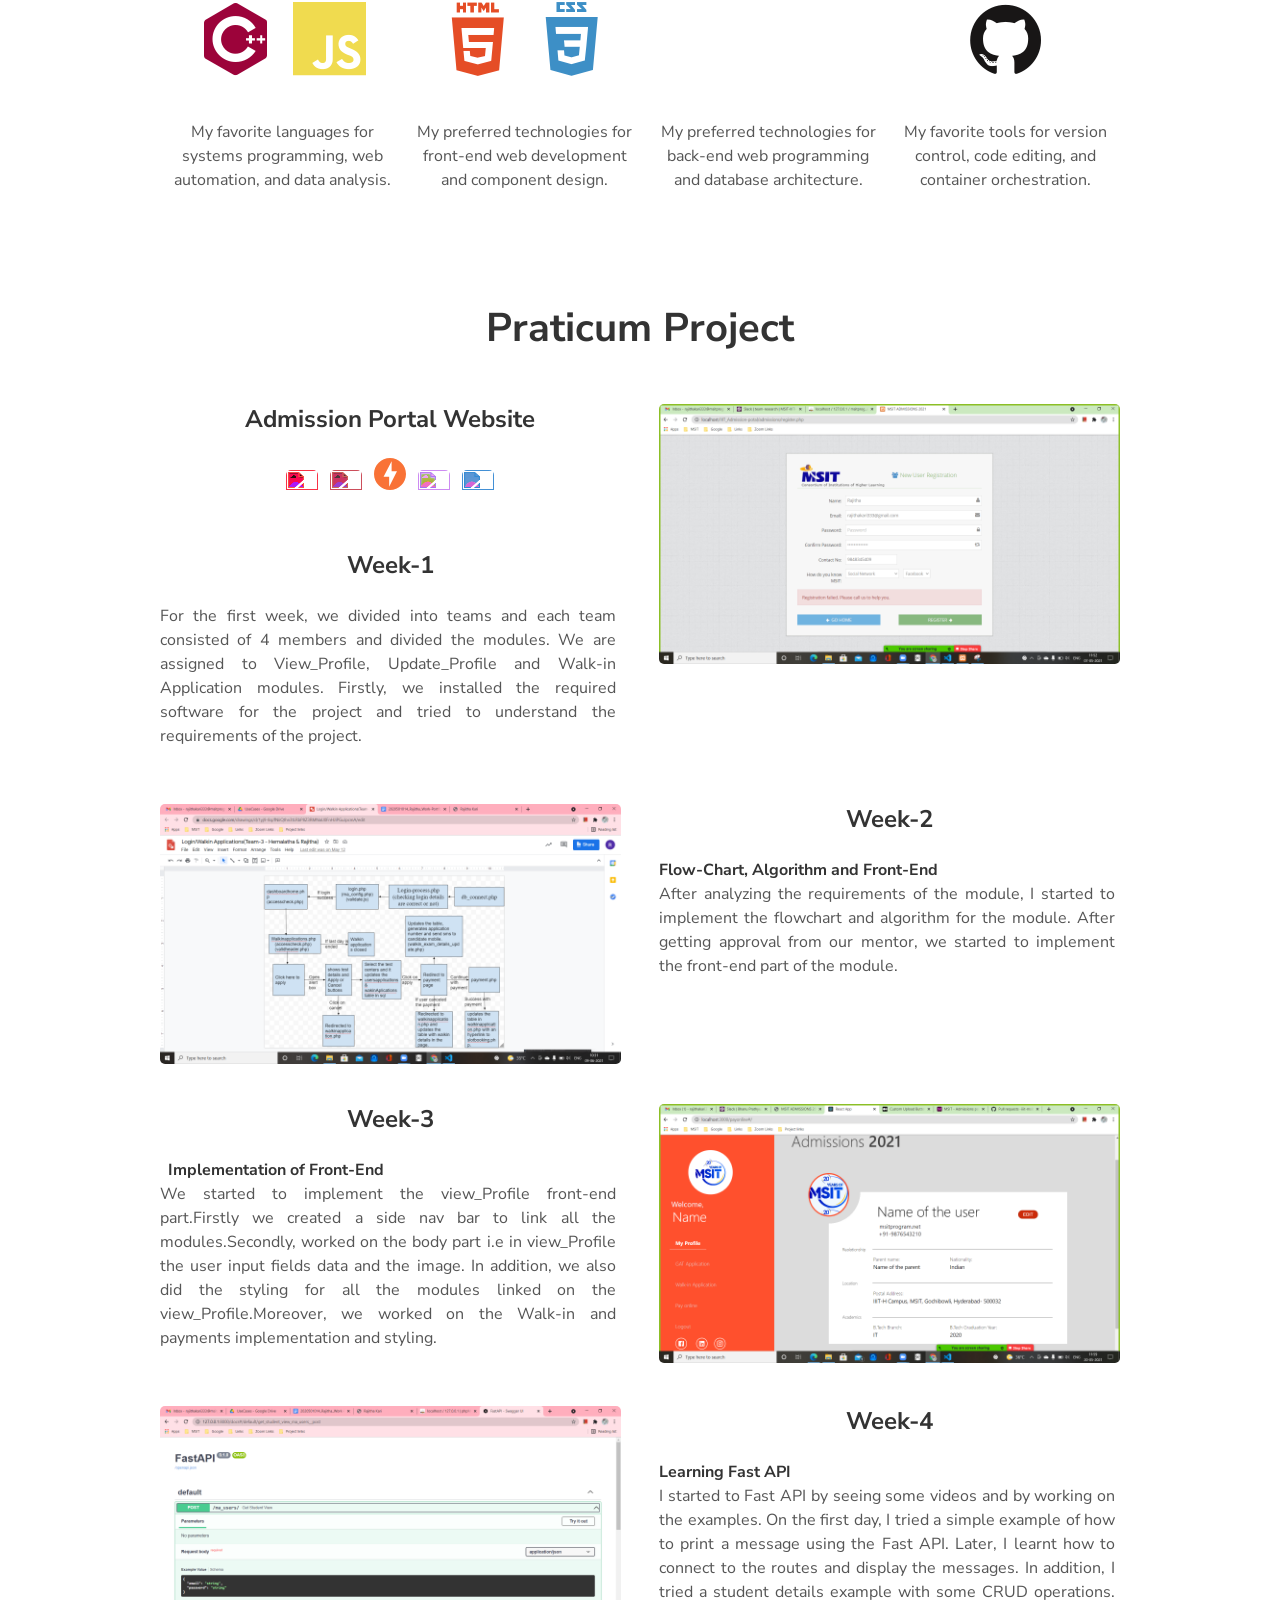
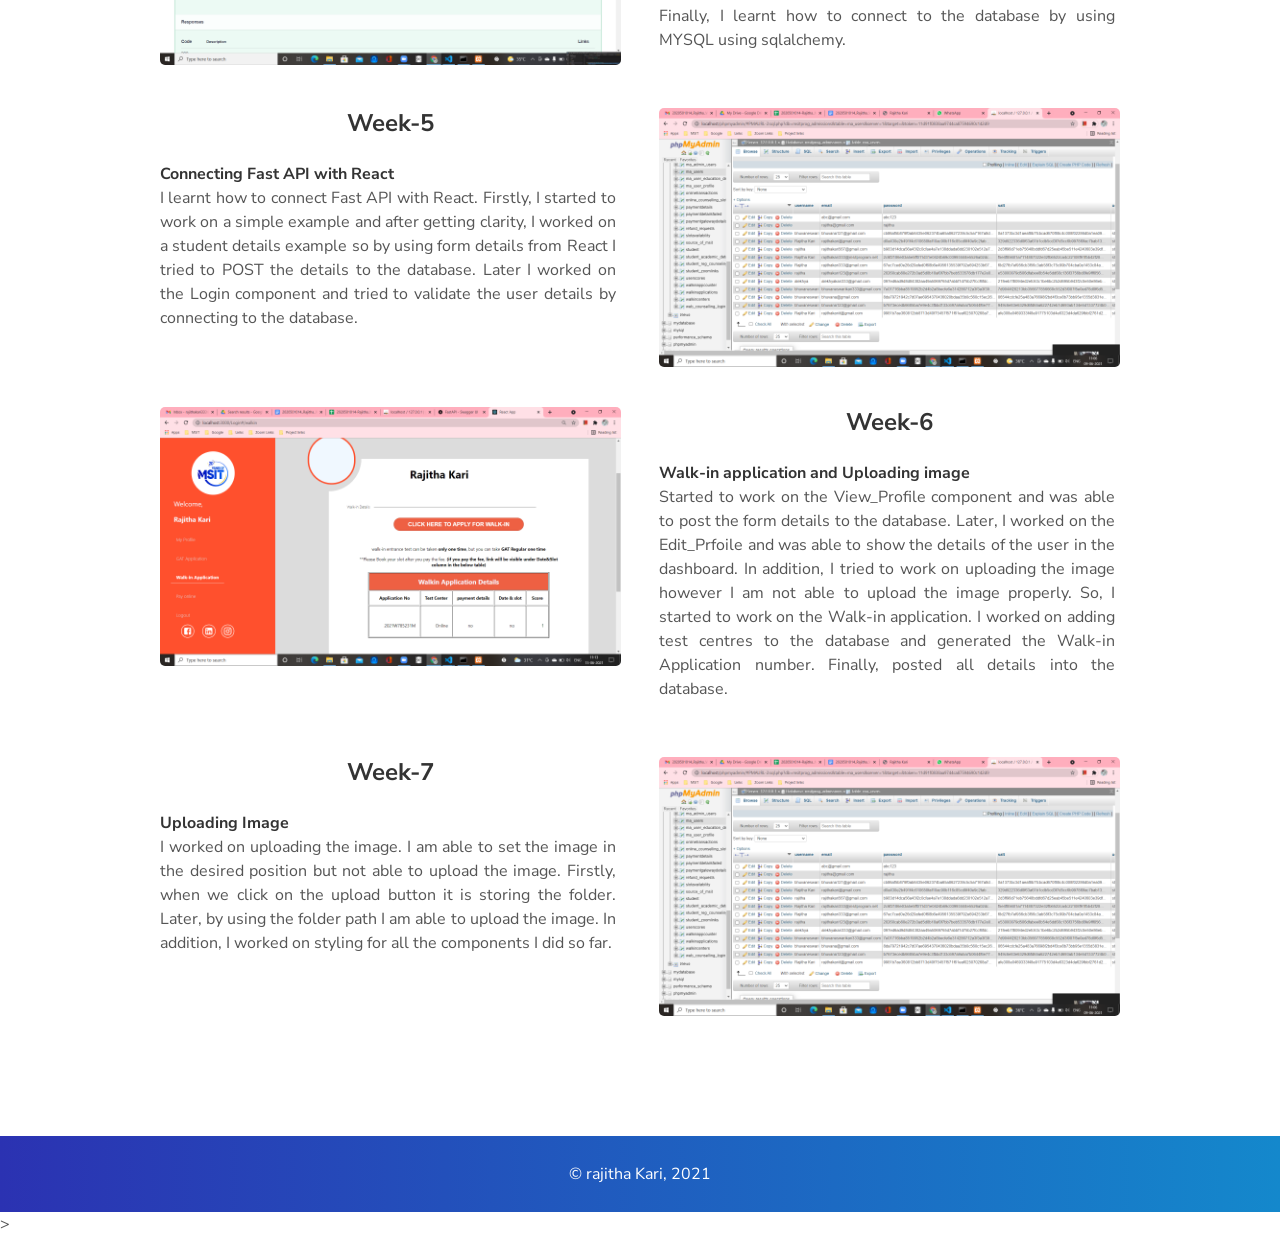
==== commit ff9fb912: "Update index.html" ====
--- a/portfolio/index.html
+++ b/portfolio/index.html
@@ -217,7 +217,7 @@
             For the first week, we divided into teams and each team consisted of 4 members 
             and divided the modules. We are assigned to View_Profile, Update_Profile and 
             Walk-in Application modules. Firstly, we installed the required software for 
-            the project and we tried to understand the requirements of the project.
+            the project and tried to understand the requirements of the project.
           </p>
           <!-- <a
             class="project-link"
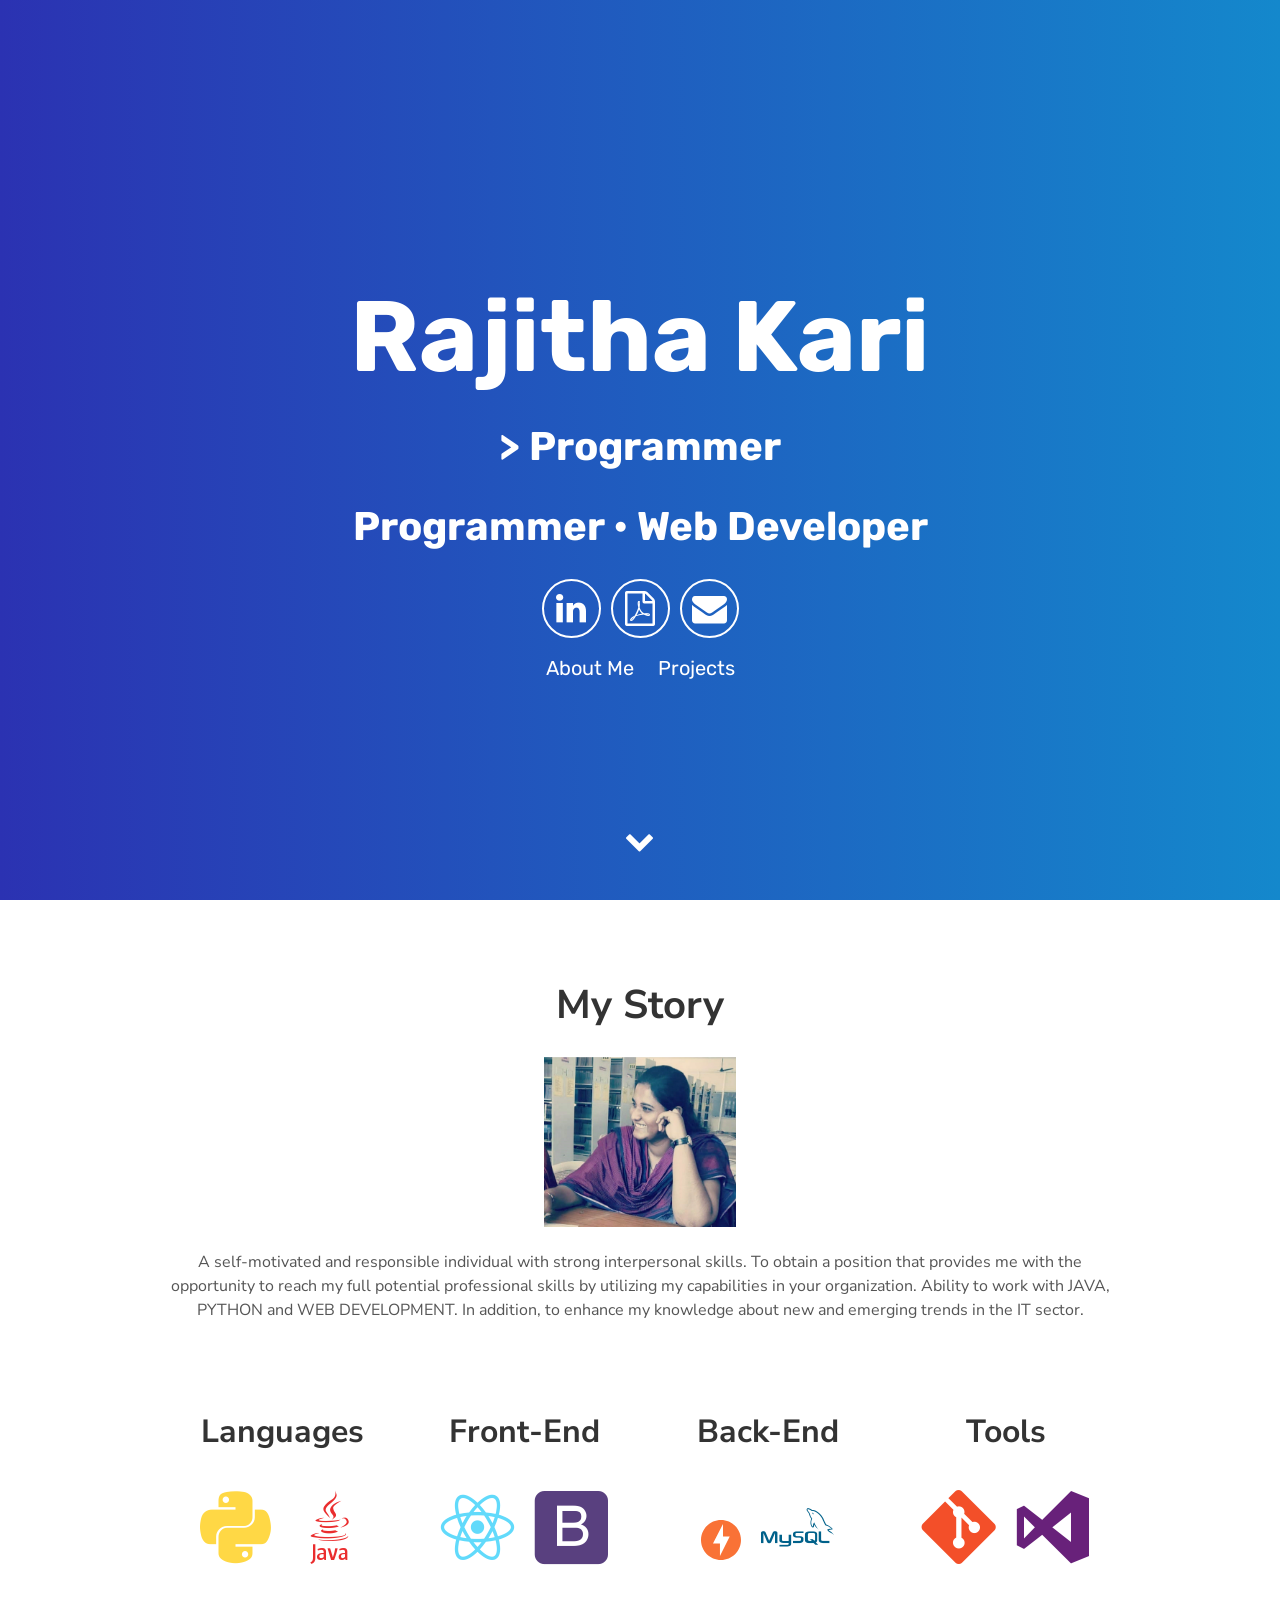
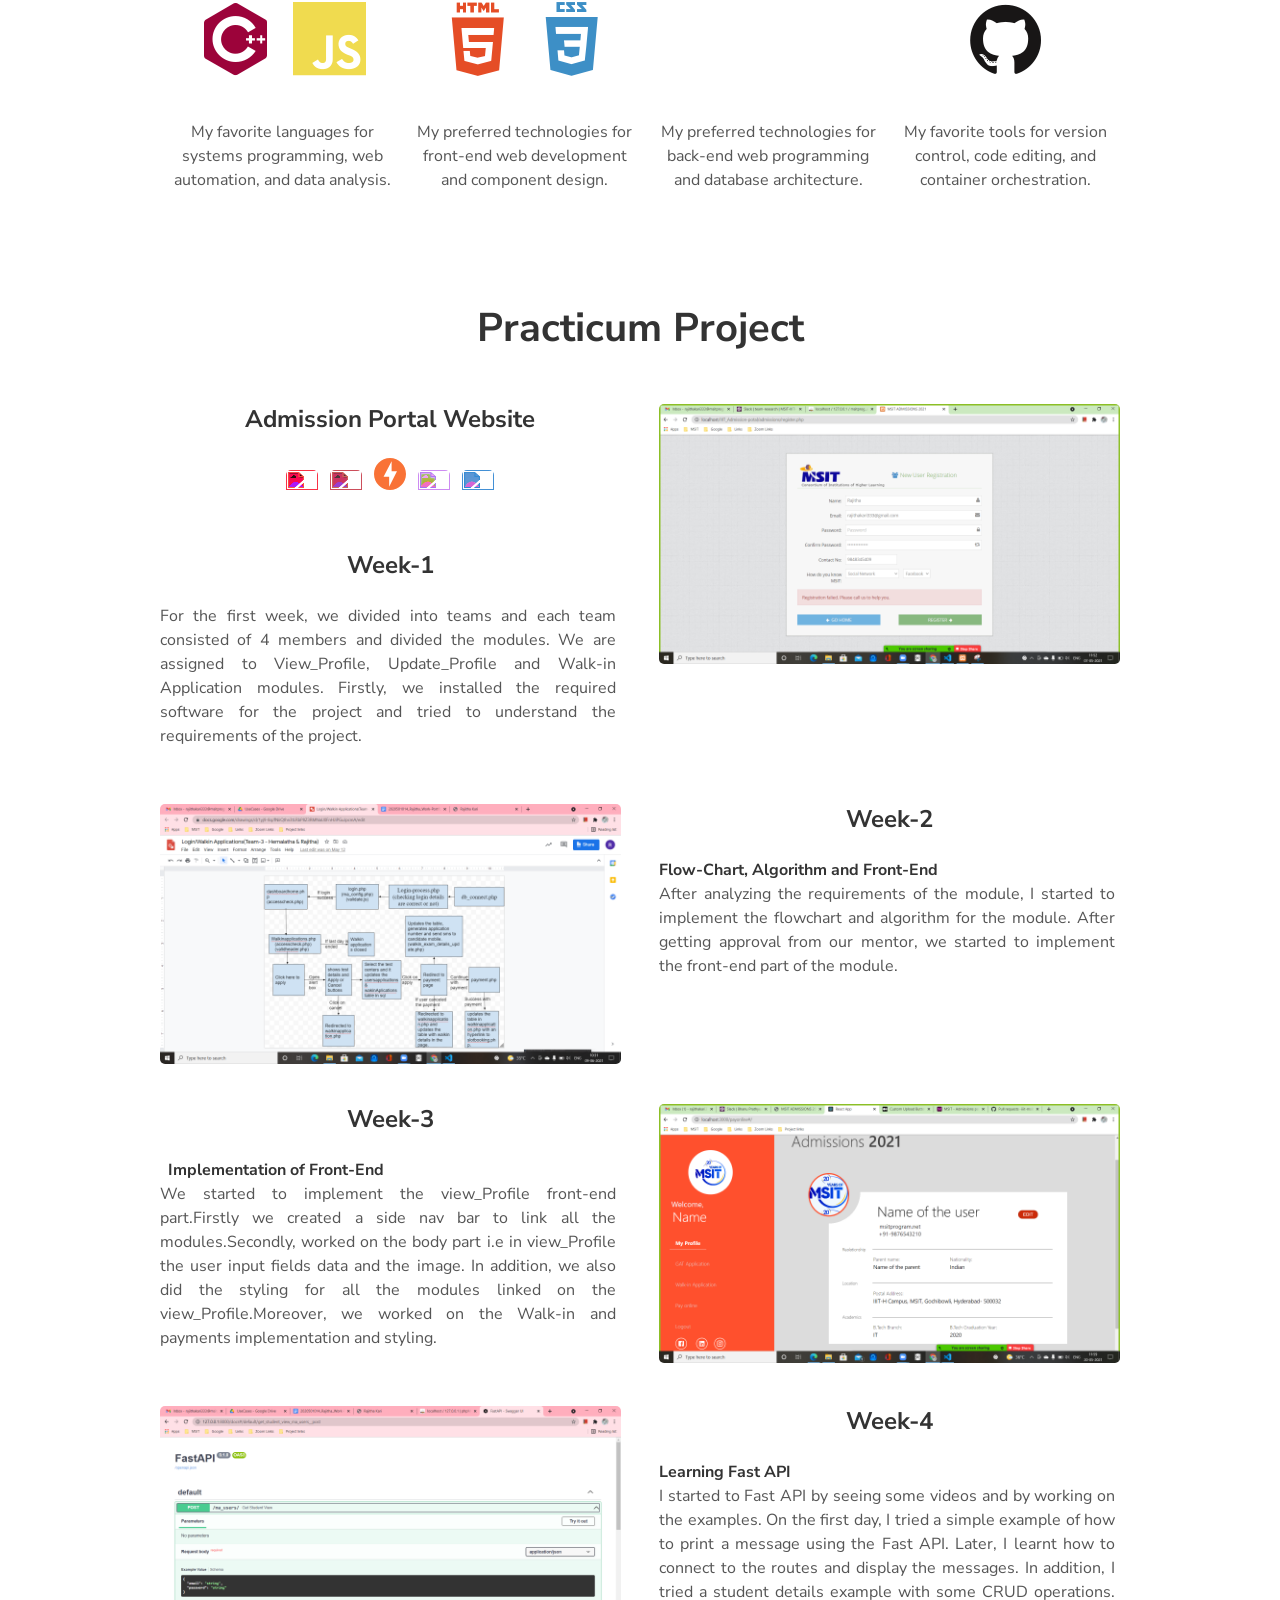
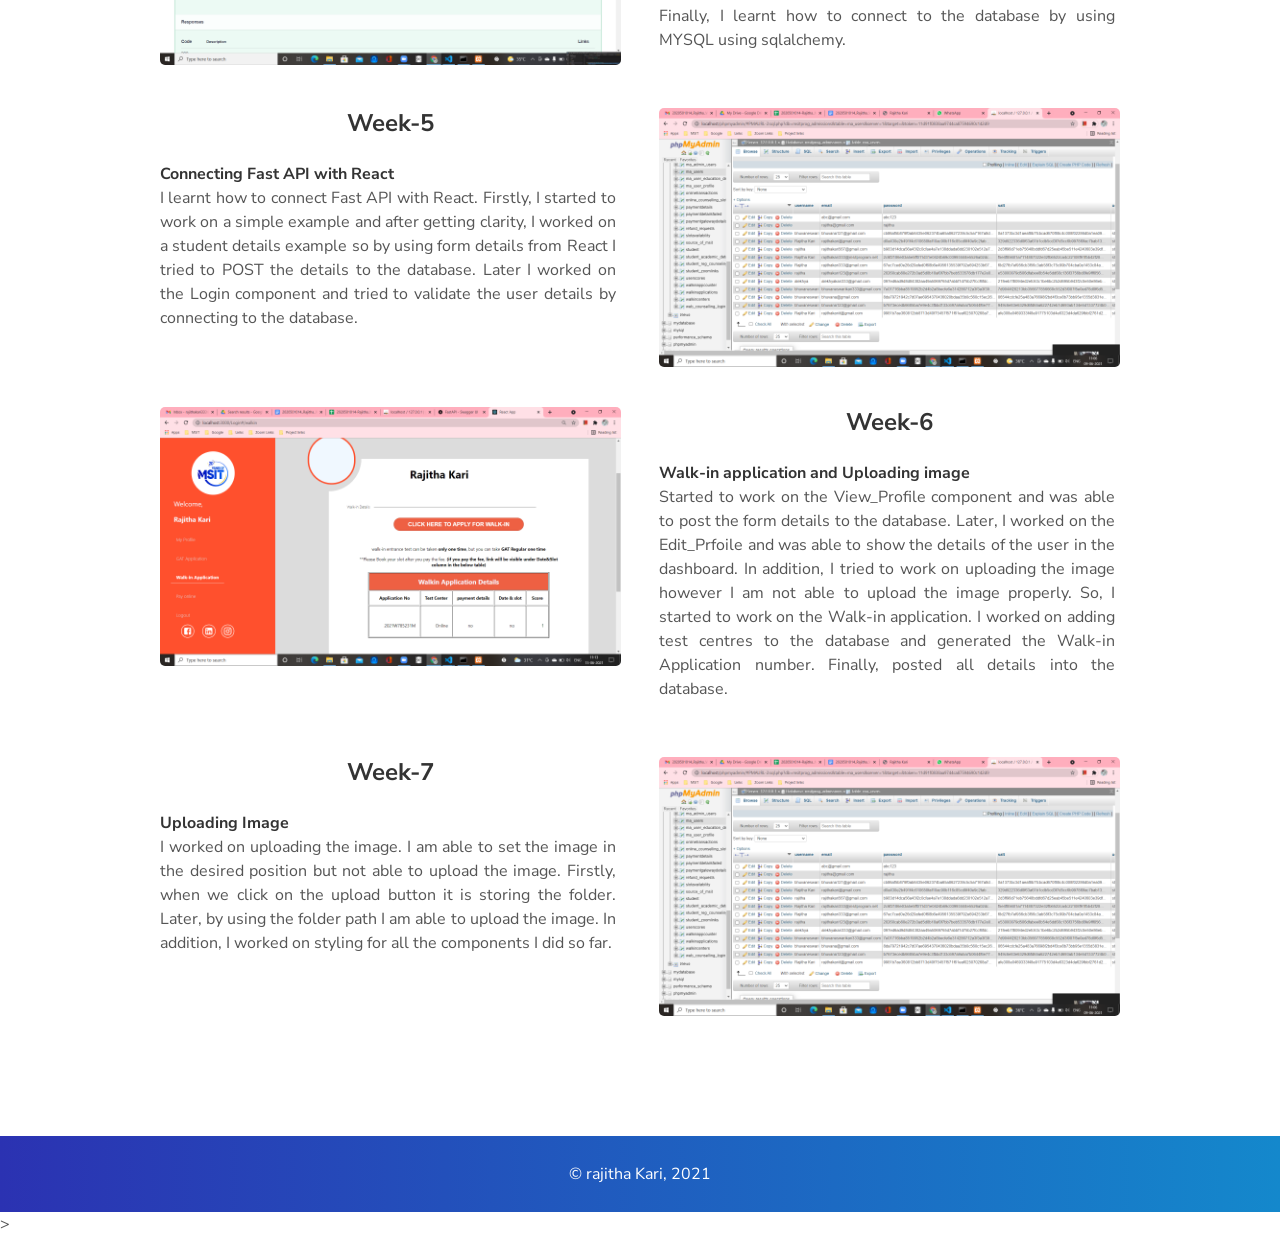
==== commit b566913c: "Update index.html" ====
--- a/portfolio/index.html
+++ b/portfolio/index.html
@@ -148,7 +148,7 @@
     <!-- Projects Section -->
     <section id="projects">
       <div class="user-details">
-        <h1>Praticum Project</h1>
+        <h1>Practicum Project</h1>
       </div>
 
       <!-- Week-1 -->
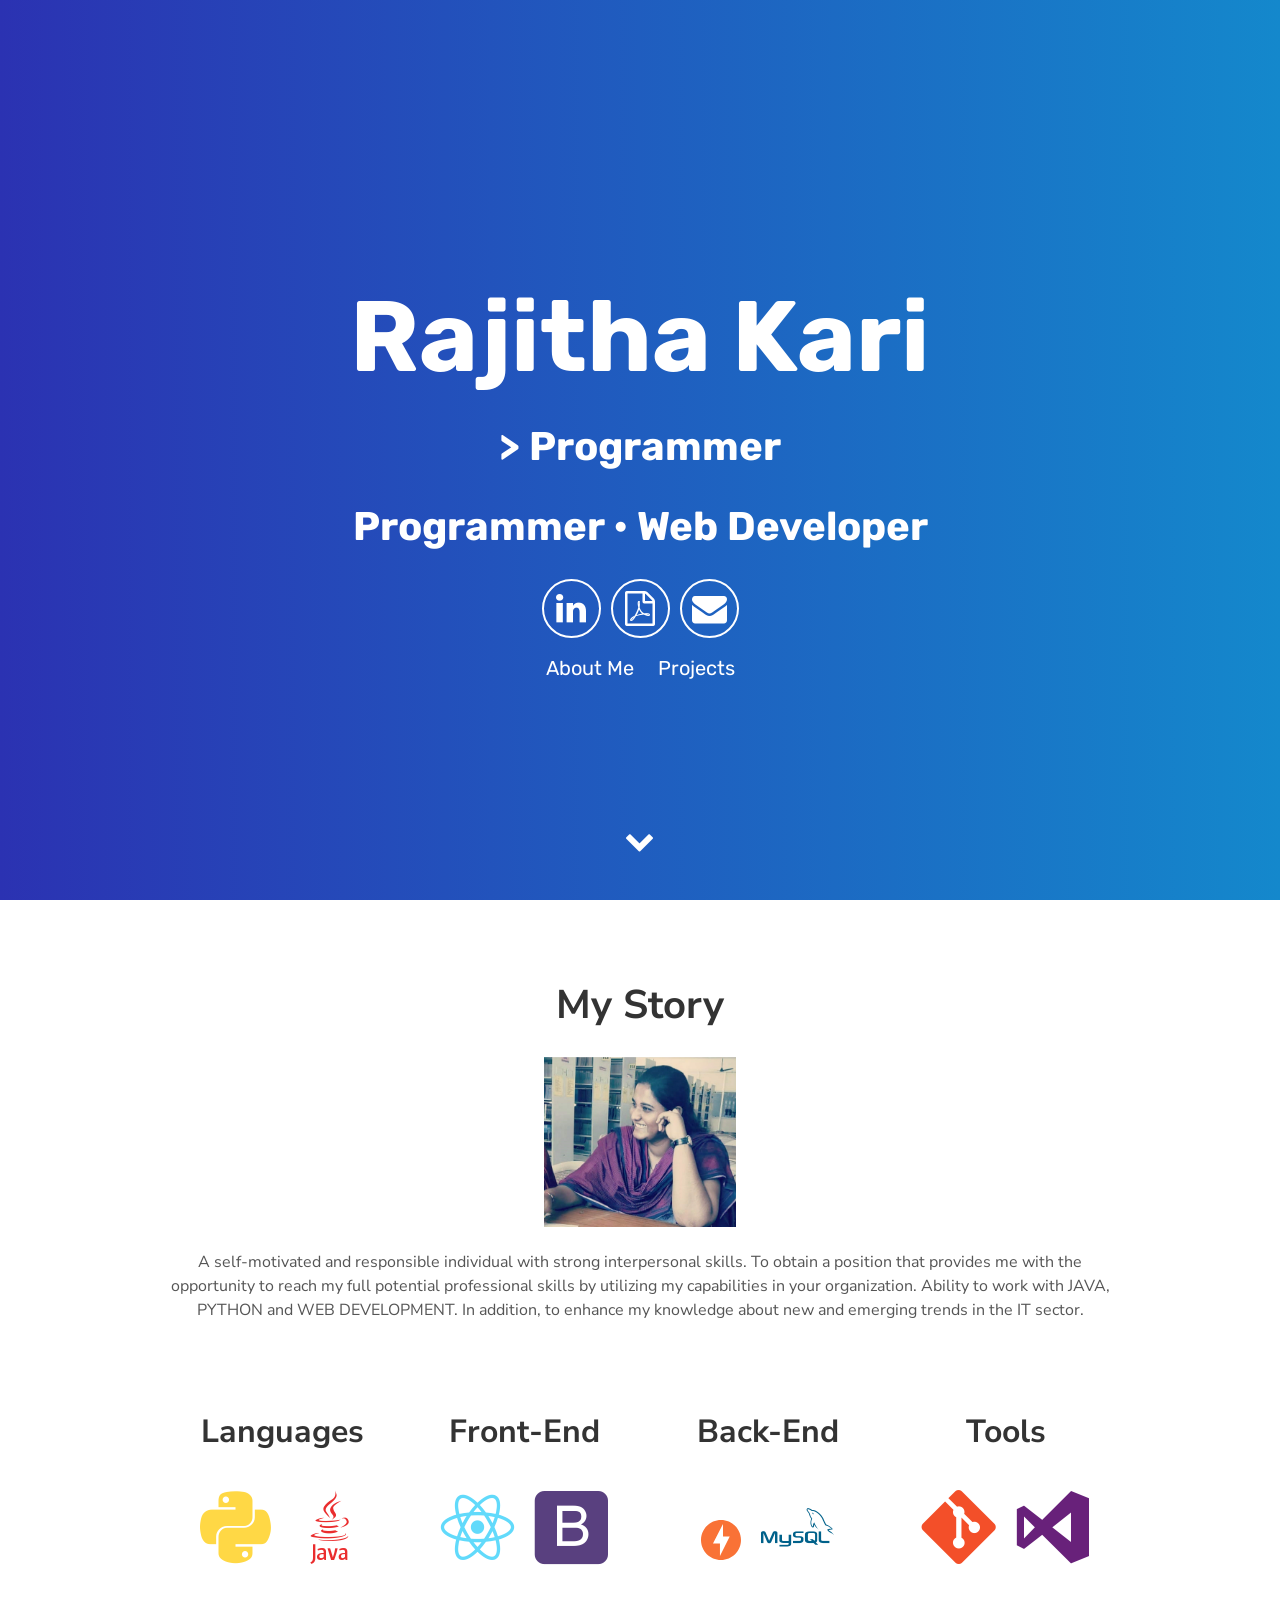
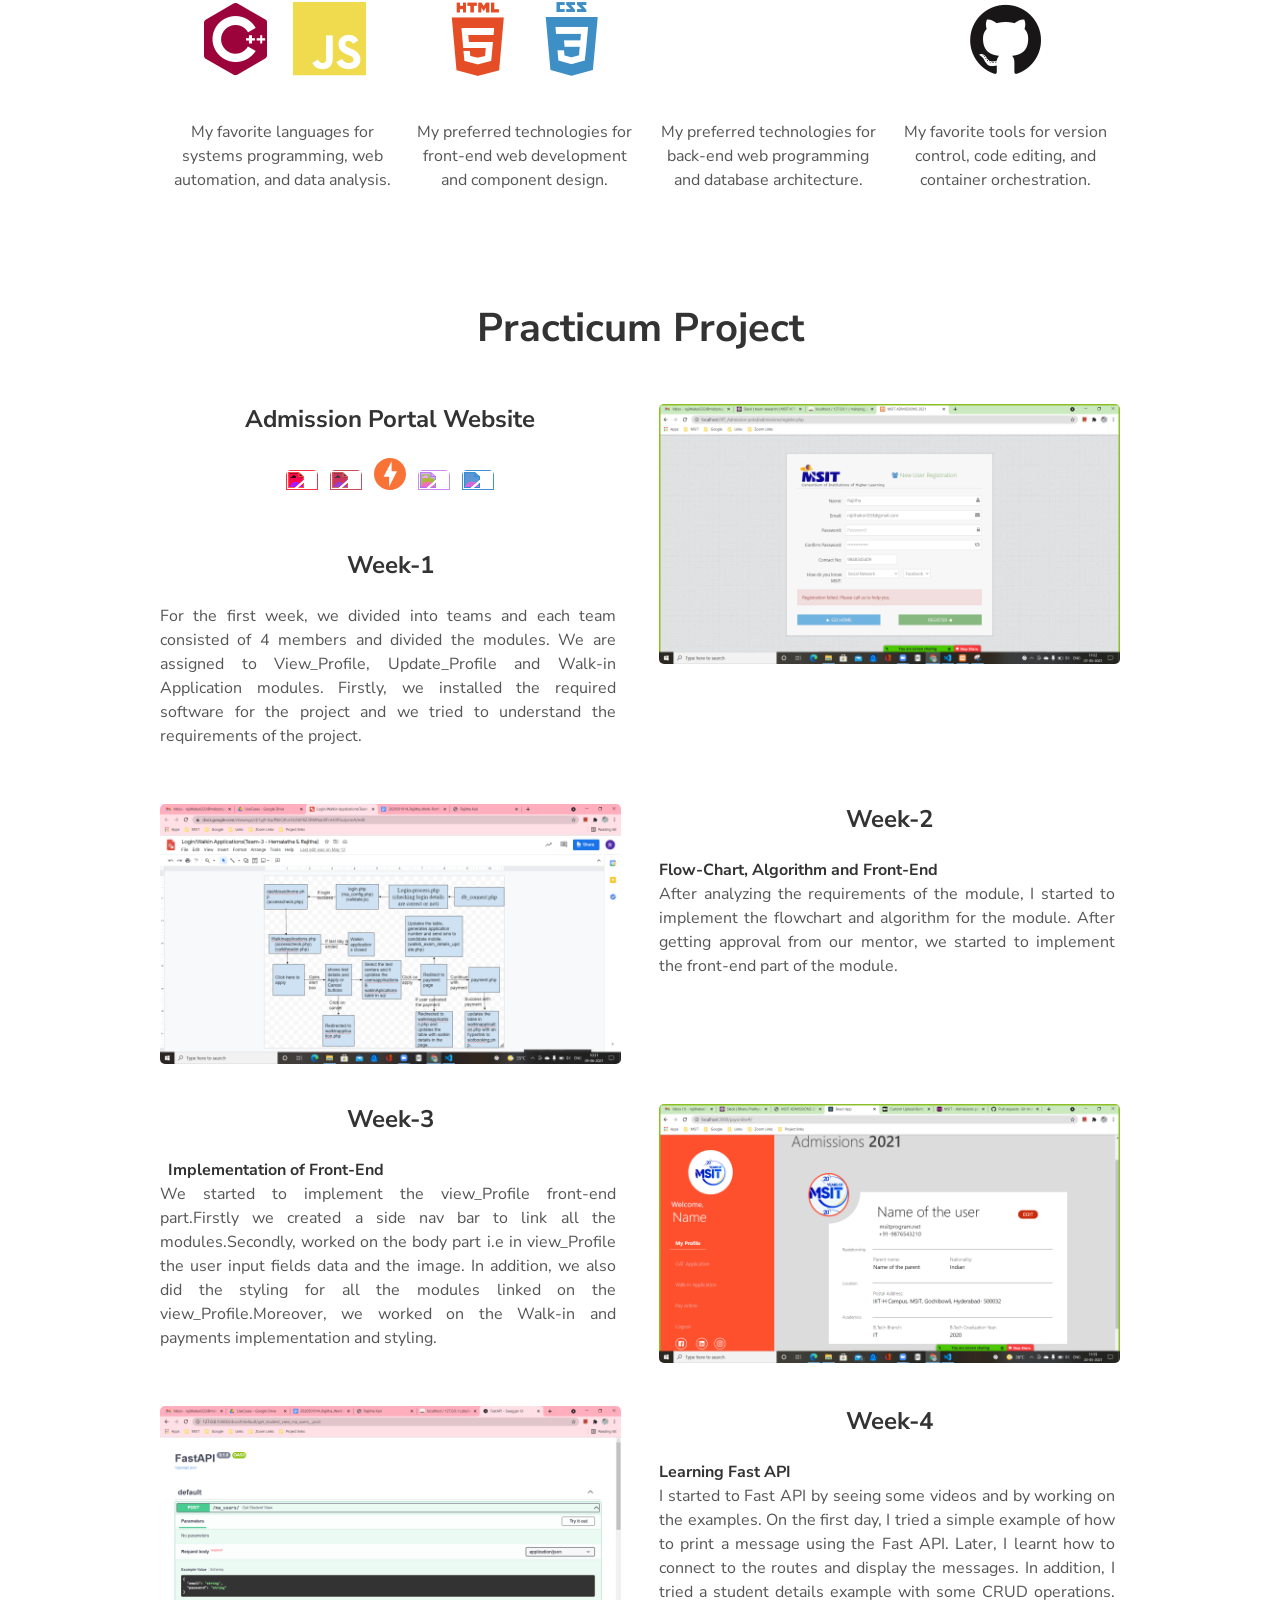
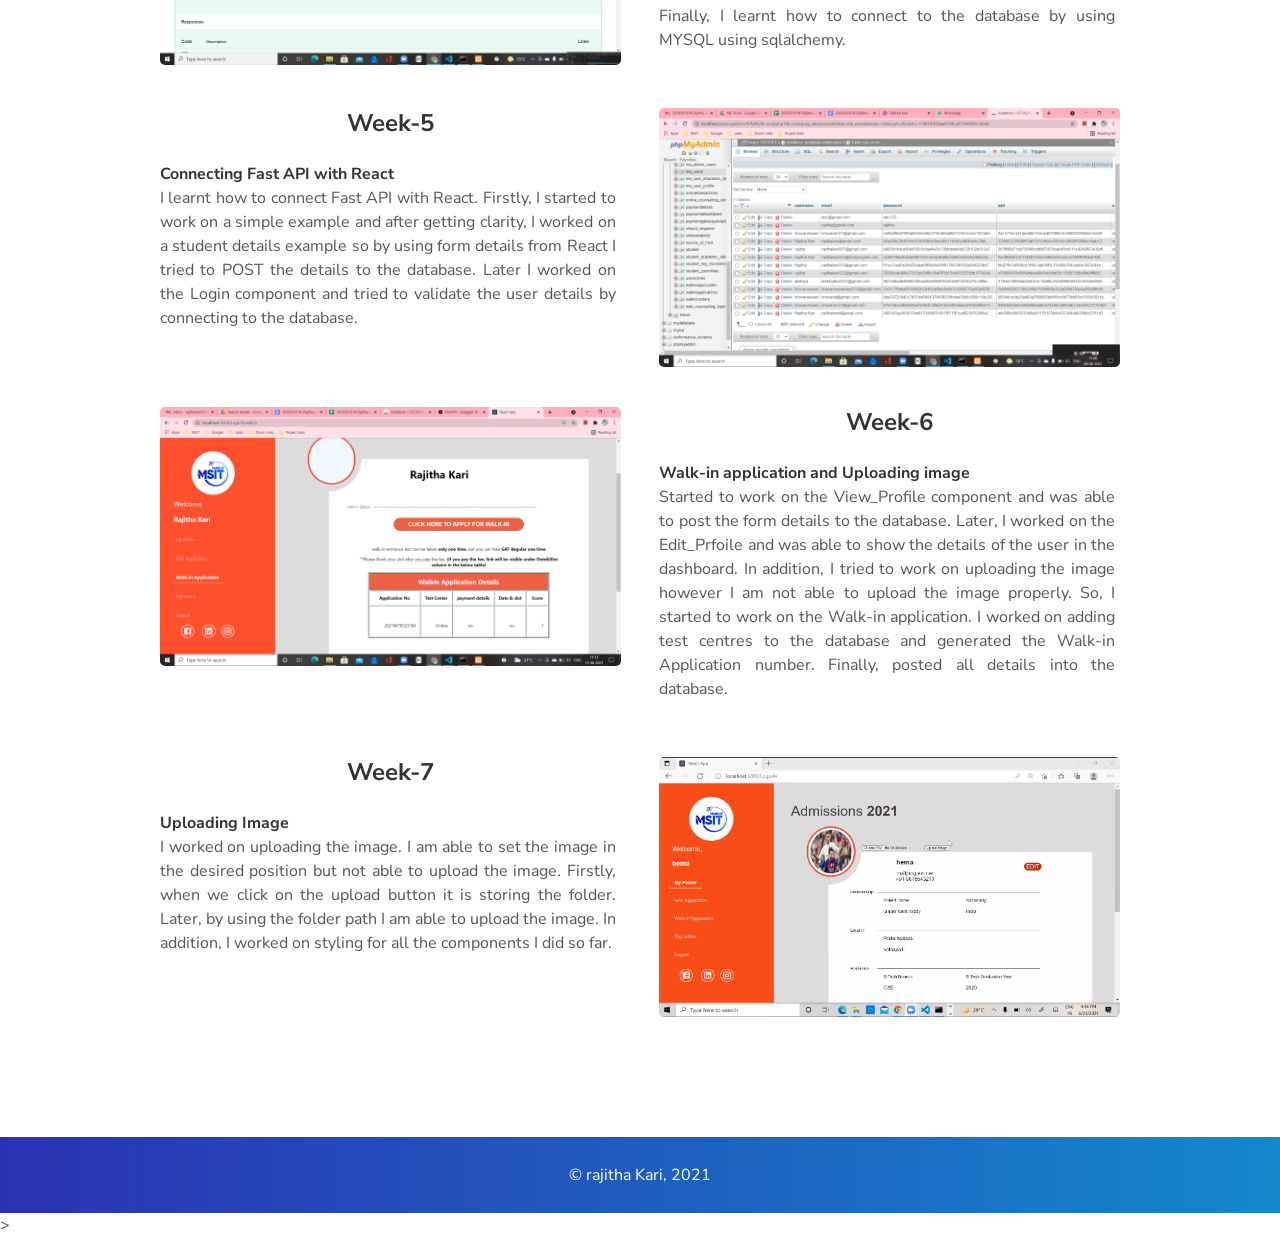
==== commit 77b8fdfc: "Add files via upload" ====
--- a/portfolio/index.html
+++ b/portfolio/index.html
@@ -217,7 +217,7 @@
             For the first week, we divided into teams and each team consisted of 4 members 
             and divided the modules. We are assigned to View_Profile, Update_Profile and 
             Walk-in Application modules. Firstly, we installed the required software for 
-            the project and tried to understand the requirements of the project.
+            the project and we tried to understand the requirements of the project.
           </p>
           <!-- <a
             class="project-link"
@@ -374,7 +374,7 @@
         <div class="images-right">
           <img
             alt="Week-5"
-            src="./assets/img/5.png"
+            src="./assets/img/7.png"
           />
         </div>
         <div class="contents" style="text-align: center;">
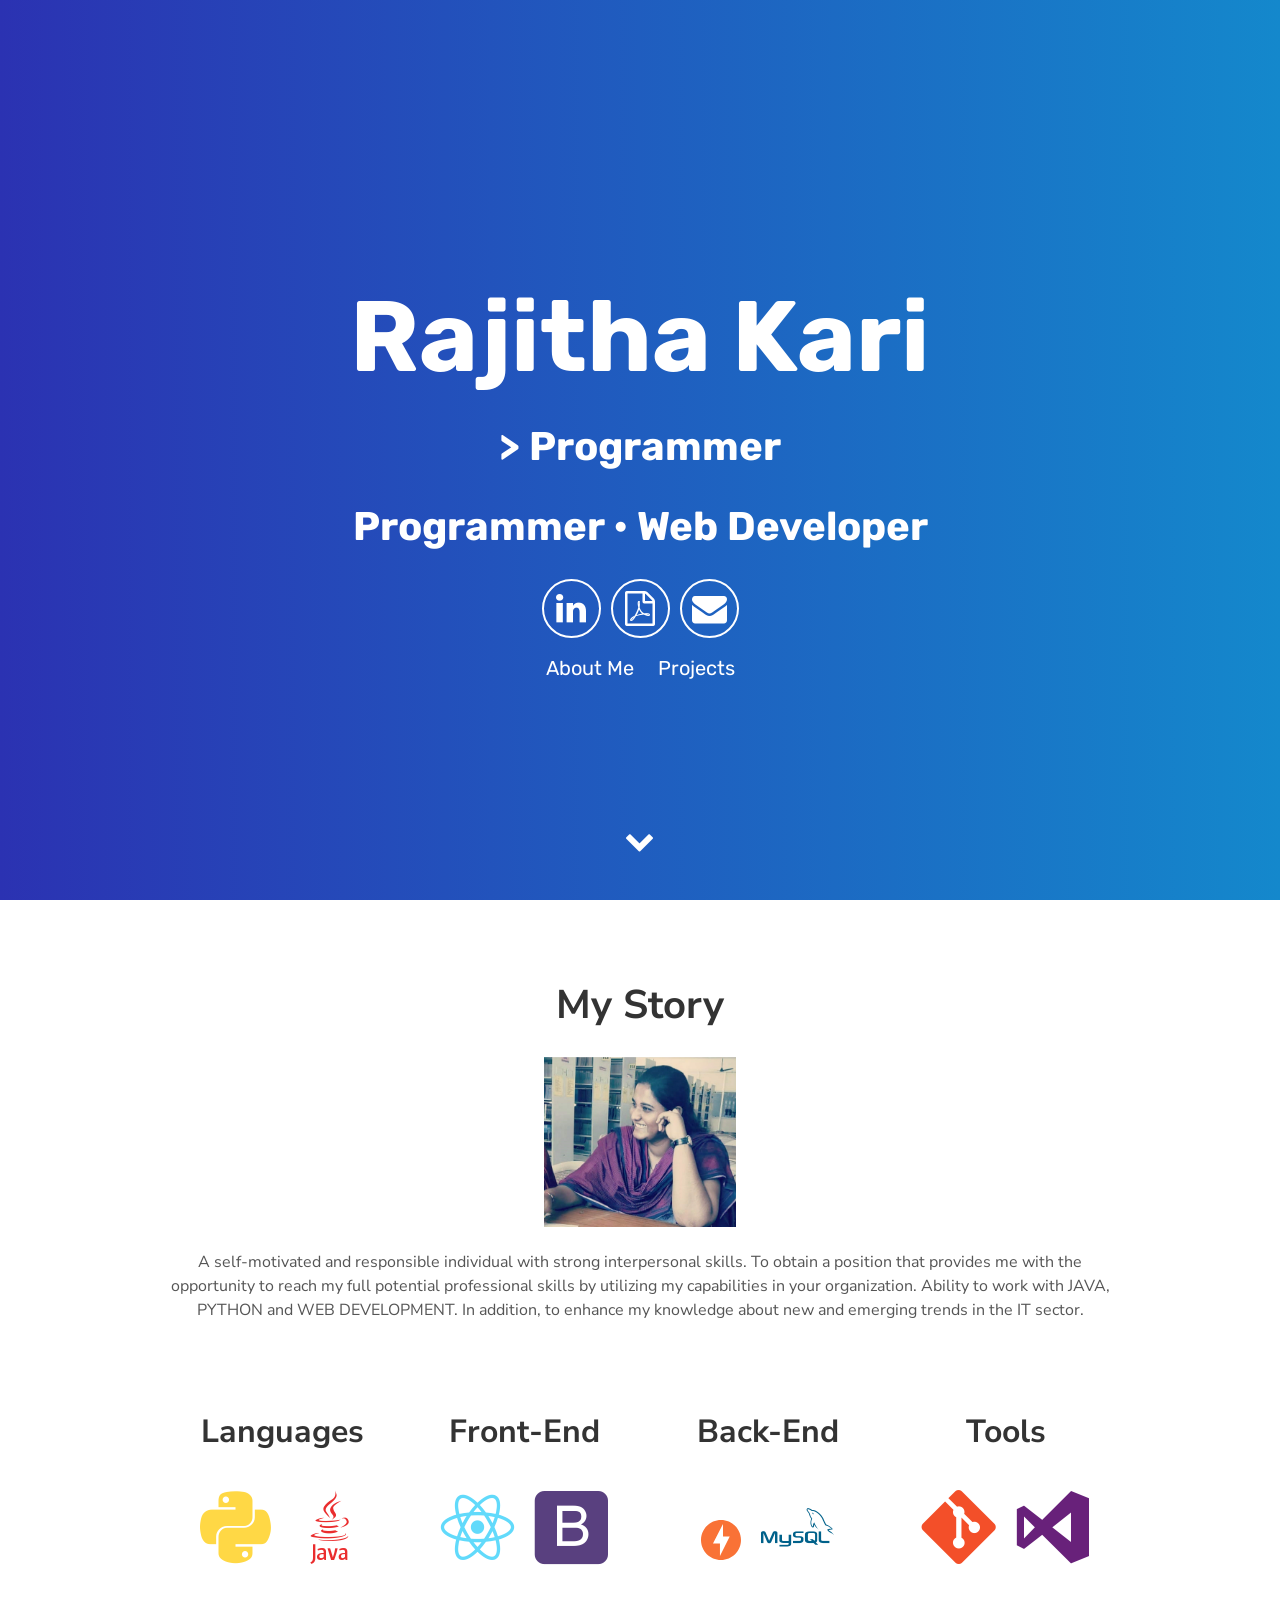
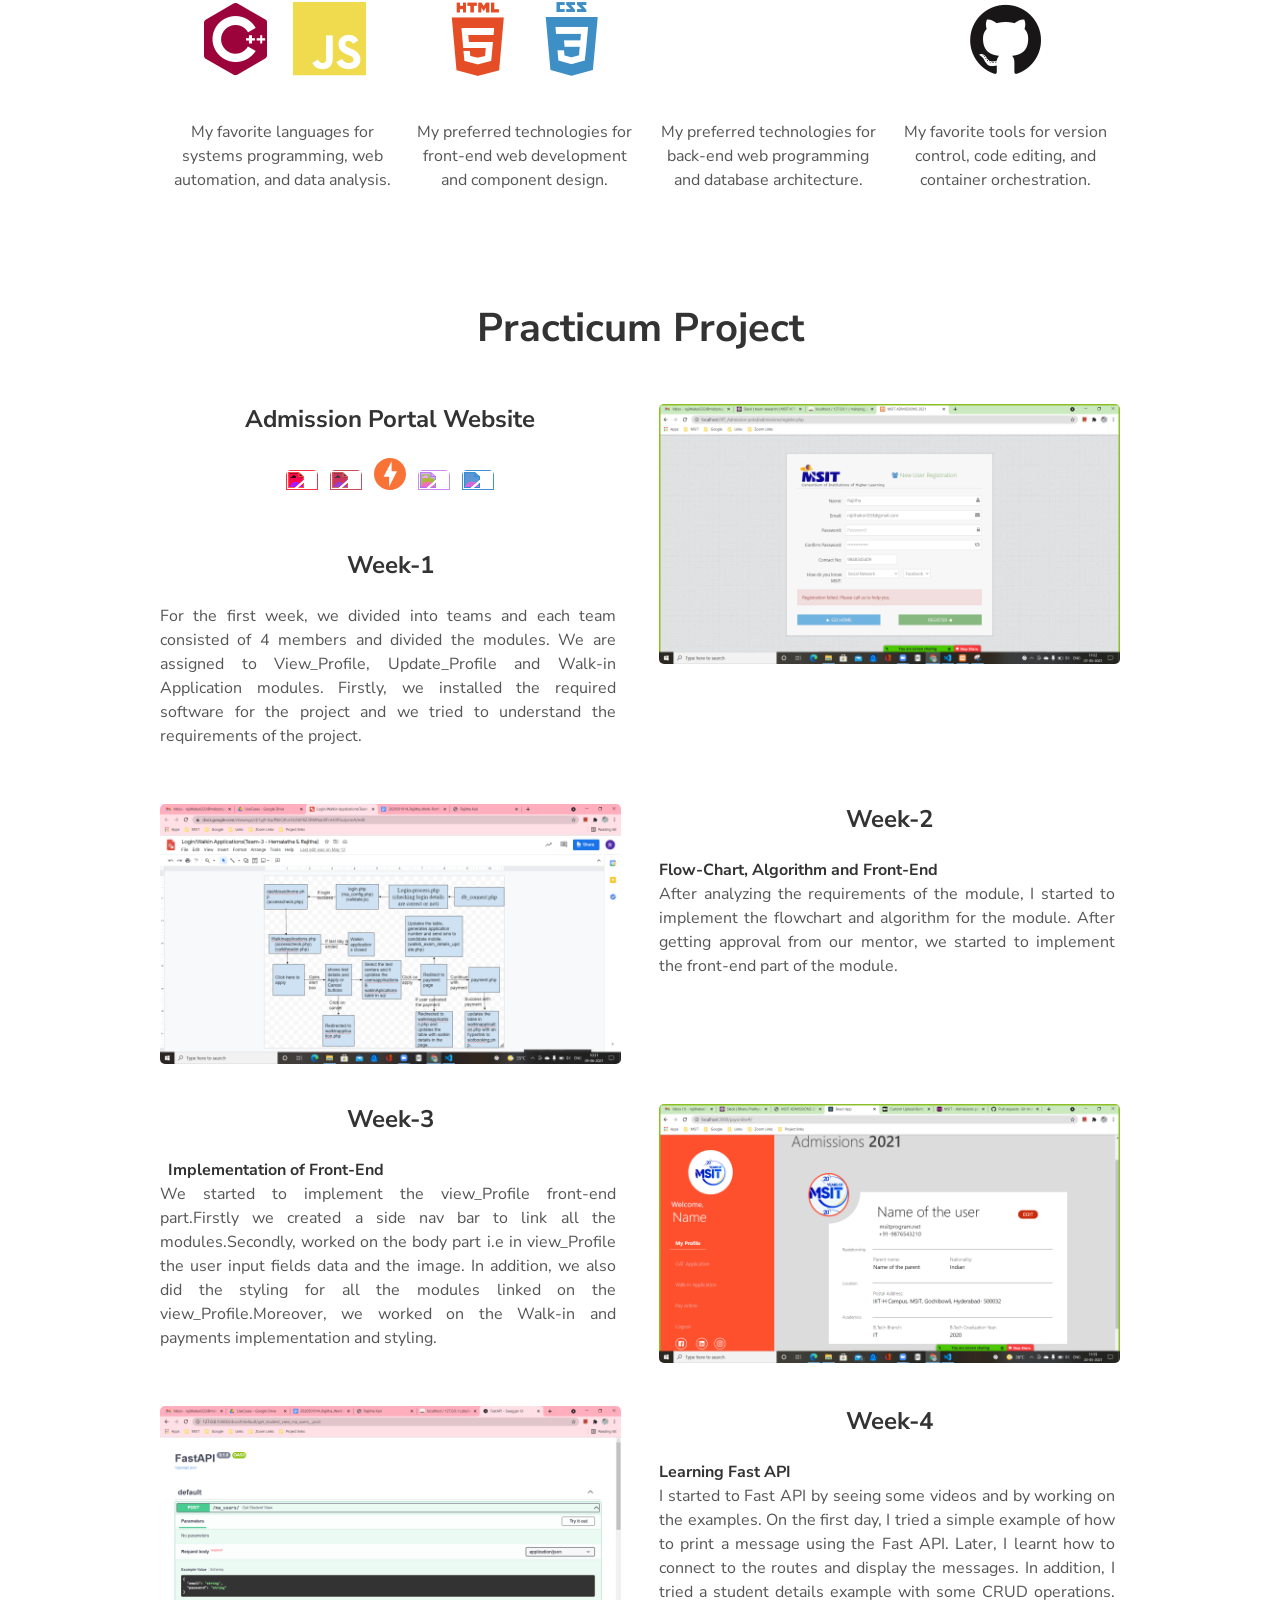
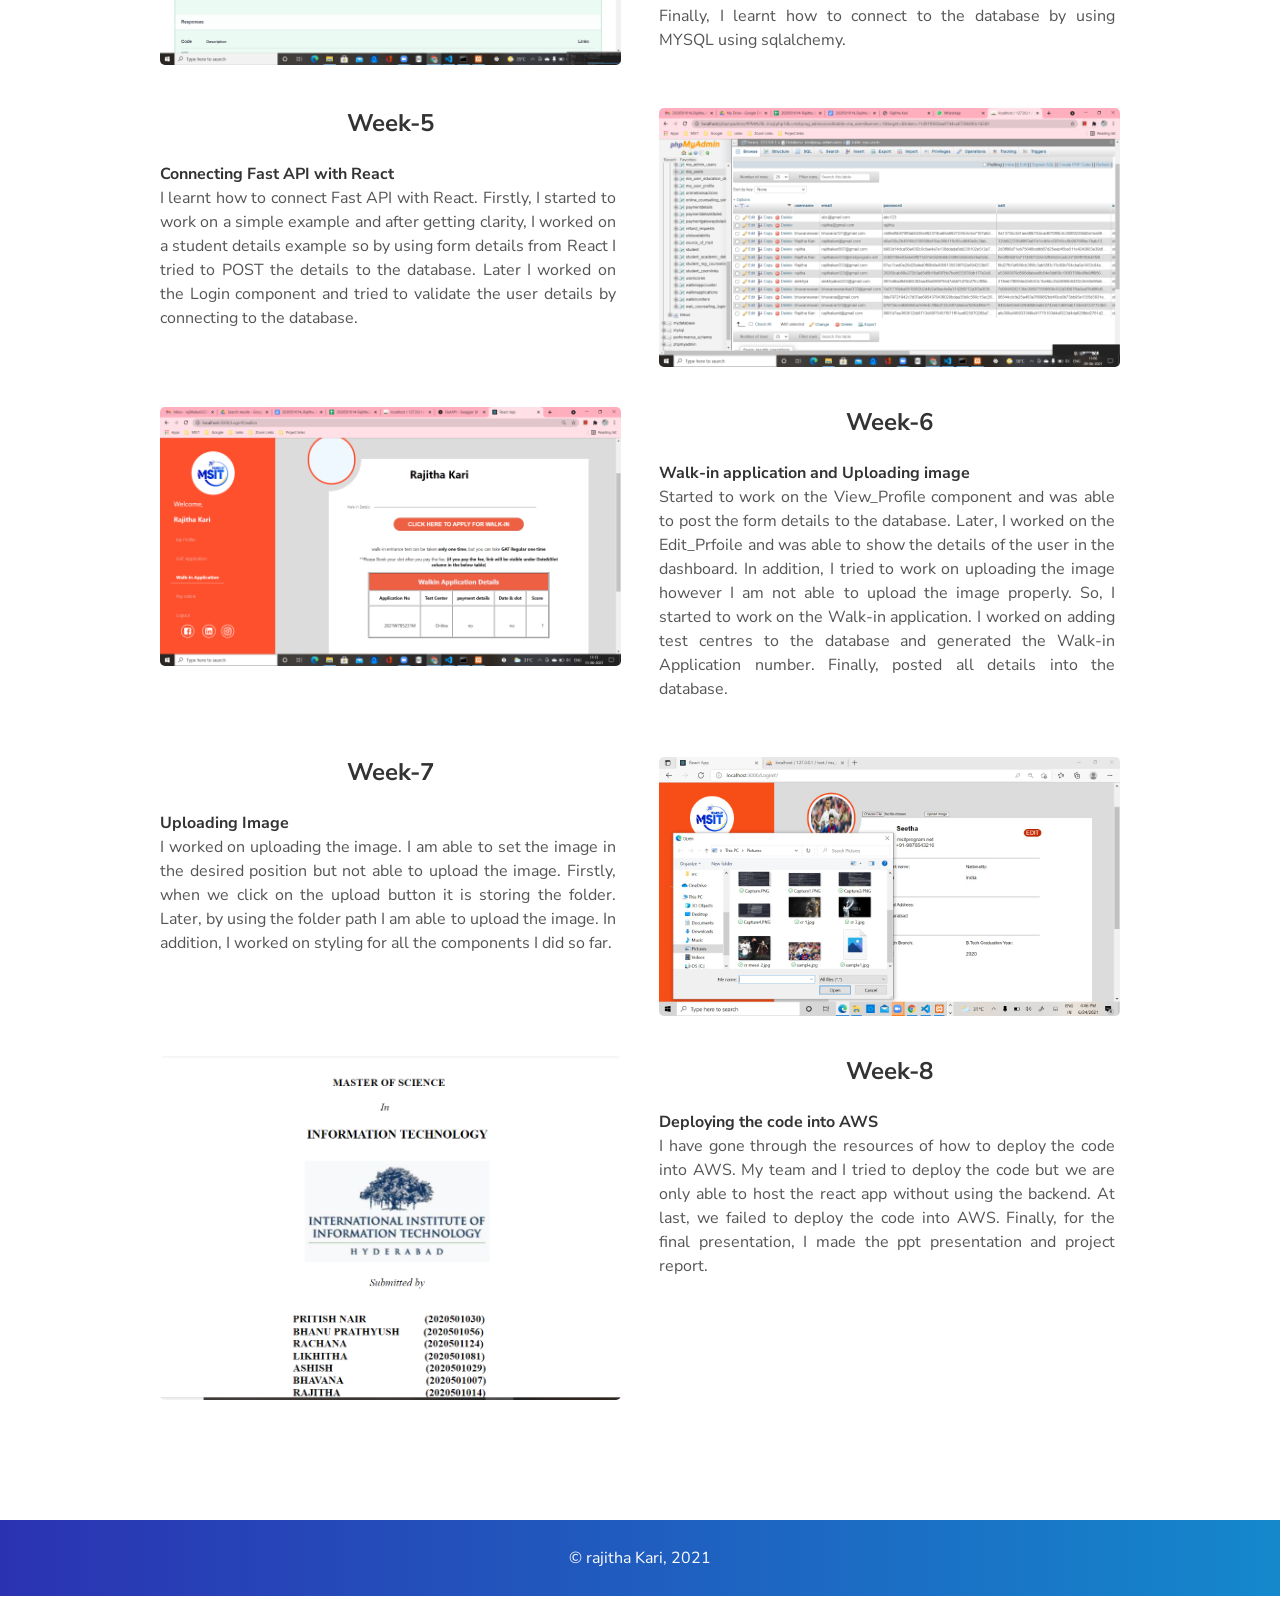
==== commit 5a91764a: "Add files via upload" ====
--- a/portfolio/index.html
+++ b/portfolio/index.html
@@ -392,6 +392,32 @@
             class="project-link"
             target="_blank"
             href="https://www.adityavsingh.com/covid19-tracker-app"
+          >
+            Check it out!
+          </a> -->
+        </div>
+      </div>
+      <!-- Week-8 -->
+      <div class="user-projects">
+        <div class="images-left">
+          <img
+            alt="Week-8"
+            src="./assets/img/8.png"
+          />
+        </div>
+        <div class="contents-right" style="text-align: center;">
+          <h3>Week-8</h3>
+          <p style="text-align: justify;">
+            <strong>Deploying the code into AWS</strong><br/>
+            I have gone through the resources of how to deploy the code into AWS. My team 
+            and I tried to deploy the code but we are only able to host the react app without 
+            using the backend. At last, we failed to deploy the code into AWS. Finally, for 
+            the final presentation, I made the ppt presentation and project report. 
+          </p>
+          <!-- <a
+            class="project-link"
+            target="_blank"
+            href="https://github.com/AVS1508/Valuto-Account-Management-System"
           >
             Check it out!
           </a> -->
